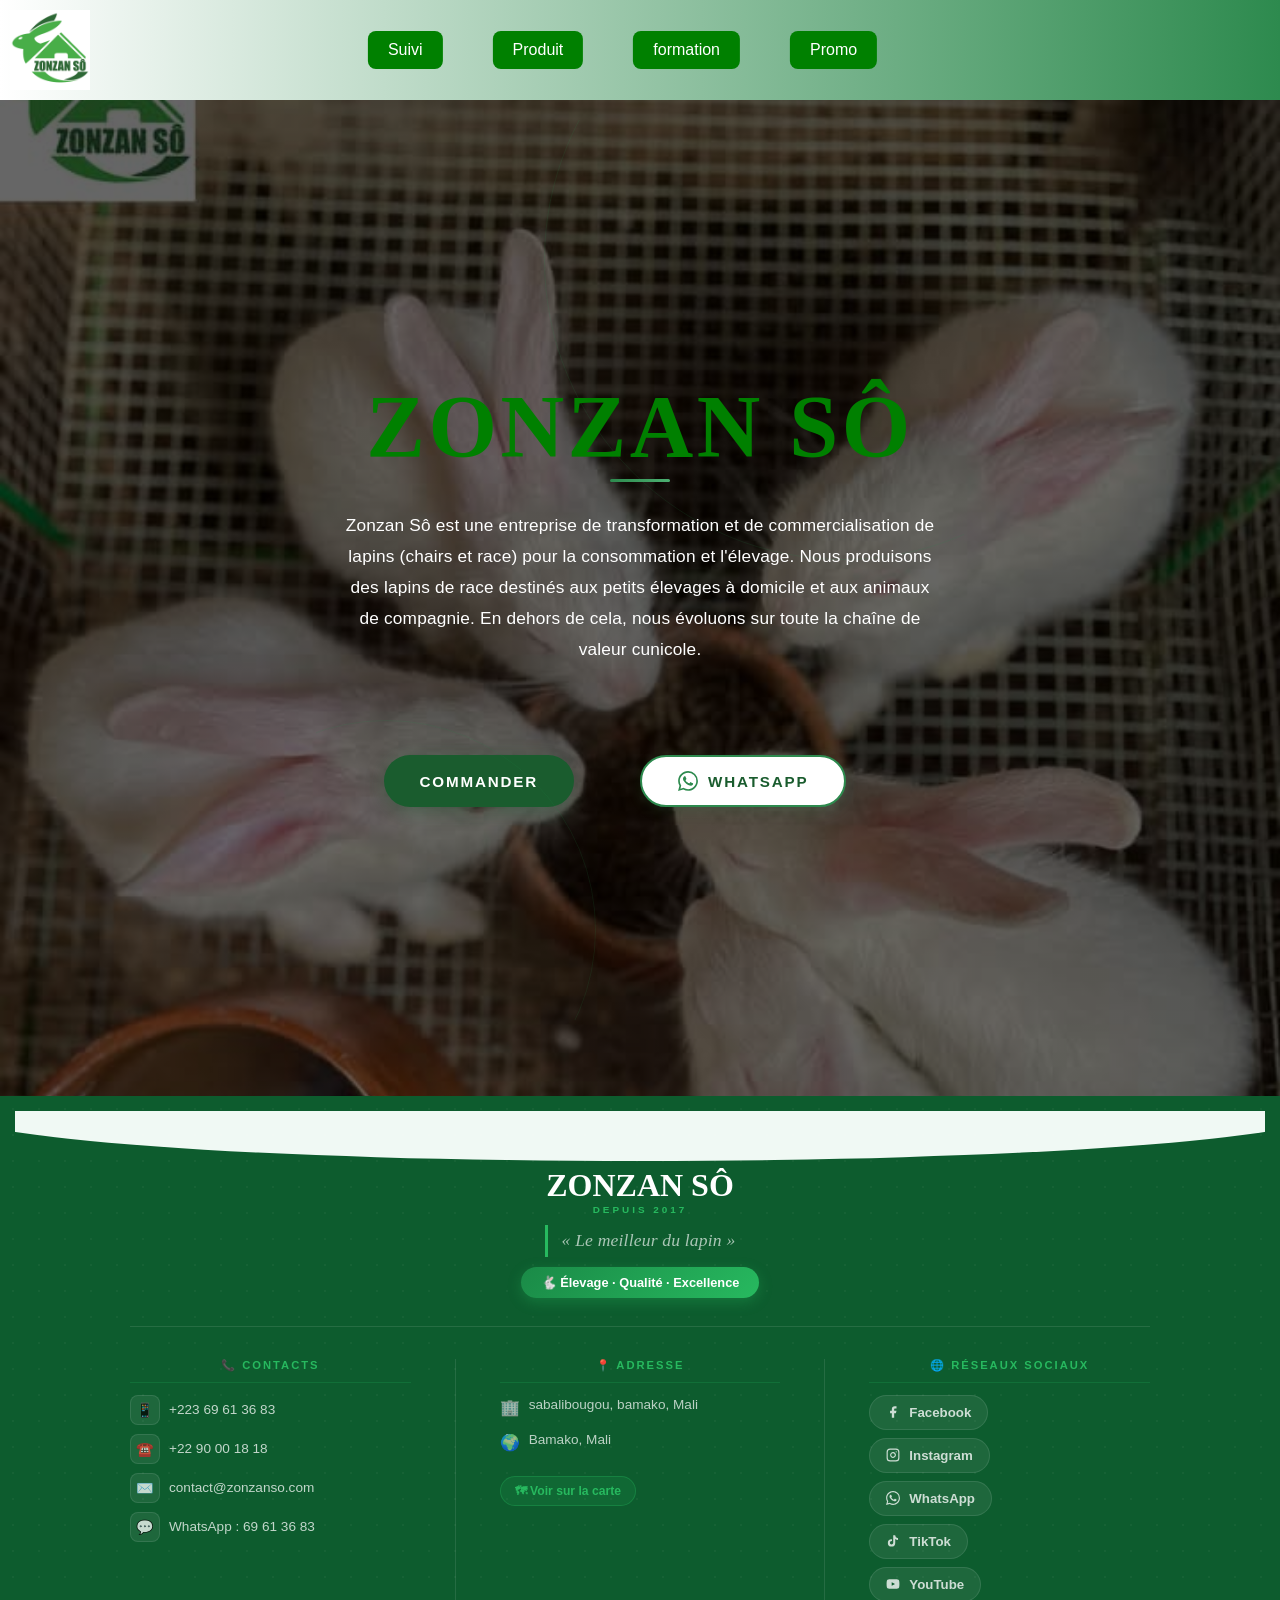
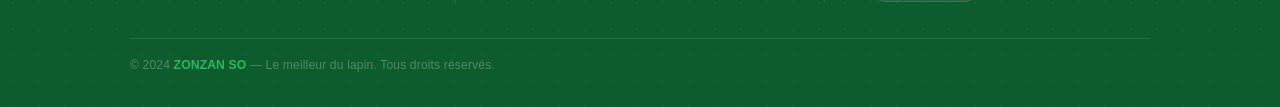
==== index.html @ 778d381f "Mise à jour du site" ====
<!DOCTYPE html>
<html lang="en">
<head>
    <meta charset="UTF-8">
    <meta name="viewport" content="width=device-width, initial-scale=1.0">
    <title>ZONZAN SÔ</title>
    <link rel="stylesheet" href="style.css">
</head>
<body>
    <header>
        <img src="logo.jpeg" alt=""  width="80px">
        <nav>
            <a href="suivi.html">Suivi</a>
            <a href="produit.html">Produit</a>
            <a href="formation.html">formation</a>
            <a href="promo.html">Promo</a>
        </nav>
    </header>
    <main>
        <h1>ZONZAN SÔ</h1>
  <div class="title-rule"></div>

  <p>
    Zonzan Sô est une entreprise de transformation et de commercialisation de lapins
    (chairs et race) pour la consommation et l'élevage. Nous produisons des lapins
    de race destinés aux petits élevages à domicile et aux animaux de compagnie.
    En dehors de cela, nous évoluons sur toute la chaîne de valeur cunicole.
  </p>

  <div class="contenair">

    <button class="btn-commander" onclick="window.location.href='produit.html'">
      Commander
    </button>

    <button class="btn-whatsapp" onclick="window.open('https://wa.me/69623683','_blank')">
      <!-- WhatsApp logo SVG -->
      <svg viewBox="0 0 24 24" xmlns="http://www.w3.org/2000/svg">
        <path d="M17.472 14.382c-.297-.149-1.758-.867-2.03-.967-.273-.099-.471-.148-.67.15-.197.297-.767.966-.94 1.164-.173.199-.347.223-.644.075-.297-.15-1.255-.463-2.39-1.475-.883-.788-1.48-1.761-1.653-2.059-.173-.297-.018-.458.13-.606.134-.133.298-.347.446-.52.149-.174.198-.298.298-.497.099-.198.05-.371-.025-.52-.075-.149-.669-1.612-.916-2.207-.242-.579-.487-.5-.669-.51-.173-.008-.371-.01-.57-.01-.198 0-.52.074-.792.372-.272.297-1.04 1.016-1.04 2.479 0 1.462 1.065 2.875 1.213 3.074.149.198 2.096 3.2 5.077 4.487.709.306 1.262.489 1.694.625.712.227 1.36.195 1.871.118.571-.085 1.758-.719 2.006-1.413.248-.694.248-1.289.173-1.413-.074-.124-.272-.198-.57-.347m-5.421 7.403h-.004a9.87 9.87 0 01-5.031-1.378l-.361-.214-3.741.982.998-3.648-.235-.374a9.86 9.86 0 01-1.51-5.26c.001-5.45 4.436-9.884 9.888-9.884 2.64 0 5.122 1.03 6.988 2.898a9.825 9.825 0 012.893 6.994c-.003 5.45-4.437 9.884-9.885 9.884m8.413-18.297A11.815 11.815 0 0012.05 0C5.495 0 .16 5.335.157 11.892c0 2.096.547 4.142 1.588 5.945L.057 24l6.305-1.654a11.882 11.882 0 005.683 1.448h.005c6.554 0 11.89-5.335 11.893-11.893a11.821 11.821 0 00-3.48-8.413Z"/>
      </svg>
      WhatsApp
    </button>

  </div>
    </main><br></br>





    <!--le footer-->
    <footer>
        <div class="footer-texture"></div>
  <div class="footer-inner">

    
    <div class="footer-brand">
      <div class="brand-name">
        ZONZAN SÔ
        <span>Depuis 2017</span>
      </div>
      <p class="slogan-text">« Le meilleur du lapin »</p>
      <div class="slogan-badge">🐇 Élevage · Qualité · Excellence</div>
    </div>

    
    <div class="footer-main">

      <!-- Contacts -->
      <div class="f-col">
        <div class="col-title">📞 Contacts</div>
        <div class="contact-list">
          <a class="contact-item" href="tel:+22669613683">
            <div class="ci-icon">📱</div>+223 69 61 36 83
          </a>
          <a class="contact-item" href="tel:+22607000000">
            <div class="ci-icon">☎️</div>+22 90 00 18 18
          </a>
          <a class="contact-item" href="mailto:contact@zonzanso.com">
            <div class="ci-icon">✉️</div>contact@zonzanso.com
          </a>
          <a class="contact-item" href="https://wa.me/22669613683" target="_blank">
            <div class="ci-icon">💬</div>WhatsApp : 69 61 36 83
          </a>
        </div>
      </div>

      <div class="v-div"></div>

      <!-- Adresse -->
      <div class="f-col">
        <div class="col-title">📍 Adresse</div>
        <div class="addr-list">
          <div class="addr-item">
            <span class="ai-icon">🏢</span>
           sabalibougou, bamako, Mali
          </div>
          <div class="addr-item">
            <span class="ai-icon">🌍</span>
            Bamako, Mali
          </div>
          <div class="addr-item">
            <span class="ai-icon"></span>
            
          </div>
          <a class="map-btn" href="https://maps.google.com" target="_blank">
            🗺 Voir sur la carte
          </a>
        </div>
      </div>

      <div class="v-div"></div>

      <!-- Réseaux sociaux -->
      <div class="f-col">
        <div class="col-title">🌐 Réseaux sociaux</div>
        <div class="social-list">
          <a class="social-btn fb" href="https://facebook.com/ZONZANSO" target="_blank">
            <span class="sico"><svg width="14" height="14" viewBox="0 0 24 24" fill="currentColor"><path d="M18 2h-3a5 5 0 0 0-5 5v3H7v4h3v8h4v-8h3l1-4h-4V7a1 1 0 0 1 1-1h3z"/></svg></span>
            Facebook
          </a>
          <a class="social-btn ig" href="https://instagram.com/ZONZANSO" target="_blank">
            <span class="sico"><svg width="14" height="14" viewBox="0 0 24 24" fill="none" stroke="currentColor" stroke-width="2" stroke-linecap="round" stroke-linejoin="round"><rect x="2" y="2" width="20" height="20" rx="5"/><path d="M16 11.37A4 4 0 1 1 12.63 8 4 4 0 0 1 16 11.37z"/><line x1="17.5" y1="6.5" x2="17.51" y2="6.5"/></svg></span>
            Instagram
          </a>
          <a class="social-btn wa" href="https://wa.me/22369613683" target="_blank">
            <span class="sico"><svg width="14" height="14" viewBox="0 0 24 24" fill="currentColor"><path d="M17.472 14.382c-.297-.149-1.758-.867-2.03-.967-.273-.099-.471-.148-.67.15-.197.297-.767.966-.94 1.164-.173.199-.347.223-.644.075-.297-.15-1.255-.463-2.39-1.475-.883-.788-1.48-1.761-1.653-2.059-.173-.297-.018-.458.13-.606.134-.133.298-.347.446-.52.149-.174.198-.298.298-.497.099-.198.05-.371-.025-.52-.075-.149-.669-1.612-.916-2.207-.242-.579-.487-.5-.669-.51-.173-.008-.371-.01-.57-.01-.198 0-.52.074-.792.372-.272.297-1.04 1.016-1.04 2.479 0 1.462 1.065 2.875 1.213 3.074.149.198 2.096 3.2 5.077 4.487.709.306 1.262.489 1.694.625.712.227 1.36.195 1.871.118.571-.085 1.758-.719 2.006-1.413.248-.694.248-1.289.173-1.413-.074-.124-.272-.198-.57-.347m-5.421 7.403h-.004a9.87 9.87 0 0 1-5.031-1.378l-.361-.214-3.741.982.998-3.648-.235-.374a9.86 9.86 0 0 1-1.51-5.26c.001-5.45 4.436-9.884 9.888-9.884 2.64 0 5.122 1.03 6.988 2.898a9.825 9.825 0 0 1 2.893 6.994c-.003 5.45-4.437 9.884-9.885 9.884m8.413-18.297A11.815 11.815 0 0 0 12.05 0C5.495 0 .16 5.335.157 11.892c0 2.096.547 4.142 1.588 5.945L.057 24l6.305-1.654a11.882 11.882 0 0 0 5.683 1.448h.005c6.554 0 11.89-5.335 11.893-11.893a11.821 11.821 0 0 0-3.48-8.413z"/></svg></span>
            WhatsApp
          </a>
          <a class="social-btn tt" href="https://tiktok.com/@ZONZANSO" target="_blank">
            <span class="sico"><svg width="14" height="14" viewBox="0 0 24 24" fill="currentColor"><path d="M19.59 6.69a4.83 4.83 0 0 1-3.77-4.25V2h-3.45v13.45a2.89 2.89 0 0 1-2.88 2.5 2.89 2.89 0 0 1-2.89-2.89 2.89 2.89 0 0 1 2.89-2.89c.28 0 .54.04.79.1V9.01a6.34 6.34 0 0 0-.79-.05 6.34 6.34 0 0 0-6.34 6.34 6.34 6.34 0 0 0 6.34 6.34 6.34 6.34 0 0 0 6.33-6.34V8.69a8.18 8.18 0 0 0 4.78 1.52V6.75a4.85 4.85 0 0 1-1.01-.06z"/></svg></span>
            TikTok
          </a>
          <a class="social-btn yt" href="https://youtube.com/@ZONZANSO" target="_blank">
            <span class="sico"><svg width="14" height="14" viewBox="0 0 24 24" fill="currentColor"><path d="M22.54 6.42a2.78 2.78 0 0 0-1.95-1.96C18.88 4 12 4 12 4s-6.88 0-8.59.46a2.78 2.78 0 0 0-1.95 1.96A29 29 0 0 0 1 12a29 29 0 0 0 .46 5.58A2.78 2.78 0 0 0 3.41 19.6C5.12 20 12 20 12 20s6.88 0 8.59-.46a2.78 2.78 0 0 0 1.95-1.95A29 29 0 0 0 23 12a29 29 0 0 0-.46-5.58z"/><polygon fill="#0d5c2e" points="9.75 15.02 15.5 12 9.75 8.98 9.75 15.02"/></svg></span>
            YouTube
          </a>
        </div>
      </div>

    </div>

    <!-- Bottom -->
    <div class="footer-bottom">
      <p>© 2024 <strong>ZONZAN SO</strong> — Le meilleur du lapin. Tous droits réservés.</p>
    </div>

  </div>
    </footer>
    <script src="site.js"></script>
</body>
</html>
---- style.css ----
header{
    word-spacing: 50px;
    display: flex;
    align-items: center;
    justify-content: space-between;
    background: linear-gradient(270deg, #1a5c2e 0%, #2d8a4e 0%, #ffffff 100%);
    padding: 10px;
    position: sticky;
    position: relative;
    top: 0;
    left: 0;
    width: 100%;
    flex-wrap: wrap;

}
nav {
    position: absolute;
    left: 50%;
    transform: translateX(-50%);
    display: flex;
    gap: 15px;
}
body{
    display: flex;
    flex-direction: column;
    min-height: 100vh;
    background-image: linear-gradient(rgba(0, 0, 0, 0.6), rgba(0, 0, 0, 0.6)), url(fond.jpeg);
    background-repeat: no-repeat;
    background-position: center;
    background-size: cover;
}

main{
    flex: 1; 
    color: white;
}
footer{
    
    background-color: white;
    text-align:center ;
    padding: 15px;
    width: 100%;
}
*{
    margin: 0;
    padding: 0;
    box-sizing: border-box;
}
h1{
    text-align: center;
    margin-top: 50px;
    font-size: 60px;
    color: green;
}
button{
    font-size: 30px;
    margin-top: 50px;
    justify-content: center;
    margin-right: 50px;
}
.contenair{
    display: flex;
    justify-content: center;
    gap: 15 px;
    margin-top: 20px;
}
a{
    text-decoration: none;
    color: inherit;
}
nav a{
    margin-right: 35px;
    background-color: green;
    color: white;
    padding: 10px 20px;
    border-radius: 8px;
    text-decoration: none;
    display: inline-block;
}
nav a:hover{
    background-color:red;
}
   



/*le body*/

*, *::before, *::after { box-sizing: border-box; margin: 0; padding: 0; }

    :root {
      --green-deep:  #1a5c2e;
      --green-mid:   #2d8a4e;
      --green-light: #4caf71;
      --green-pale:  #e8f5ed;
      --white:       #ffffff;
      --text-dark:   #0f2d1a;
    }

    body {
      font-family: 'Raleway', sans-serif;
      color: var(--text-dark);
    }

    /* ── MAIN SECTION ── */
    main {
      min-height: 100vh;
      display: flex;
      flex-direction: column;
      align-items: center;
      justify-content: center;
      padding: 60px 24px;
      position: relative;
      overflow: hidden;
    }

    /* subtle decorative rings – no background, just outlines */
    main::before,
    main::after {
      content: '';
      position: absolute;
      border-radius: 50%;
      border: 1.5px solid rgba(45,138,78,.13);
      pointer-events: none;
    }
    main::before {
      width: 600px; height: 600px;
      top: -160px; right: -180px;
    }
    main::after {
      width: 420px; height: 420px;
      bottom: -120px; left: -140px;
    }

    /* ── TITLE ── */
    h1 {
      font-family: 'Playfair Display', serif;
      font-size: clamp(2.8rem, 8vw, 5.5rem);
      font-weight: 900;
      color: green;
      letter-spacing: .04em;
      text-align: center;
      line-height: 1;
      margin-bottom: 8px;
      animation: fadeDown .7s ease both;
    }

    /* thin green rule under title */
    .title-rule {
      width: 60px;
      height: 3px;
      background: linear-gradient(90deg, var(--green-mid), var(--green-light));
      border-radius: 2px;
      margin: 0 auto 28px;
      animation: fadeDown .7s .1s ease both;
    }

    /* ── DESCRIPTION ── */
    p {
      max-width: 600px;
      text-align: center;
      font-size: clamp(.92rem, 2.2vw, 1.08rem);
      font-weight: 400;
      color: white;
      line-height: 1.8;
      letter-spacing: .01em;
      animation: fadeDown .7s .2s ease both;
      opacity: 0;
      animation-fill-mode: both;
    }

    /* ── BUTTONS CONTAINER ── */
    .contenair {
      display: flex;
      flex-wrap: wrap;
      gap: 16px;
      justify-content: center;
      margin-top: 40px;
      animation: fadeUp .6s .4s ease both;
      opacity: 0;
      animation-fill-mode: both;
    }

    /* shared button base */
    .btn-commander,
    .btn-whatsapp {
      border: none;
      padding: 14px 36px;
      font-family: 'Raleway', sans-serif;
      font-size: .95rem;
      font-weight: 700;
      letter-spacing: .12em;
      text-transform: uppercase;
      border-radius: 50px;
      cursor: pointer;
      transition: transform .25s ease, box-shadow .25s ease, background-color .25s ease;
      position: relative;
      overflow: hidden;
    }

    /* ripple flash on click */
    .btn-commander::after,
    .btn-whatsapp::after {
      content: '';
      position: absolute;
      inset: 0;
      background: rgba(255,255,255,.18);
      opacity: 0;
      transition: opacity .15s;
    }
    .btn-commander:active::after,
    .btn-whatsapp:active::after { opacity: 1; }

    /* COMMANDER – solid green */
    .btn-commander {
      background-color: var(--green-deep);
      color: var(--white);
      box-shadow: 0 4px 18px rgba(26,92,46,.35);
    }
    .btn-commander:hover {
      background-color: var(--green-mid);
      transform: translateY(-3px);
      box-shadow: 0 8px 28px rgba(26,92,46,.45);
    }

    /* WHATSAPP – white with green border */
    .btn-whatsapp {
      background-color: var(--white);
      color: var(--green-deep);
      border: 2px solid var(--green-mid);
      box-shadow: 0 4px 14px rgba(45,138,78,.15);
      display: inline-flex;
      align-items: center;
      gap: 10px;
    }
    .btn-whatsapp:hover {
      background-color: var(--green-pale);
      transform: translateY(-3px);
      box-shadow: 0 8px 24px rgba(45,138,78,.25);
    }

    /* whatsapp icon */
    .btn-whatsapp svg {
      width: 20px; height: 20px;
      fill: var(--green-mid);
      flex-shrink: 0;
    }

    /* ── ANIMATIONS ── */
    @keyframes fadeDown {
      from { opacity: 0; transform: translateY(-18px); }
      to   { opacity: 1; transform: translateY(0);     }
    }
    @keyframes fadeUp {
      from { opacity: 0; transform: translateY(18px); }
      to   { opacity: 1; transform: translateY(0);    }
    }










  /*le footer*/
  *, *::before, *::after { 
    box-sizing: border-box; 
    margin: 0; 
    padding: 0;
   }
    :root {
      --g1: #0d5c2e; --g2: #1a8a47; --g3: #27b95f;
      --white: #ffffff;
      --border: rgba(255,255,255,0.10);
    }
     body {
     display: flex;
    align-items: center;
    justify-content: center;
    flex-wrap: wrap;
    gap: 20px;
    }

    footer {
      background: var(--g1);
      position: relative;
      overflow: hidden;
    }
    footer::before {
      content: '';
      display: block; 
      width: 100%;
       height: 50px;
      background: #f0f9f4;
      clip-path: ellipse(55% 100% at 50% 0%);
    }
    .footer-texture {
      position: absolute; 
      inset: 0;
      background-image: radial-gradient(rgba(255,255,255,0.035) 1px, transparent 1px);
      background-size: 26px 26px;
      pointer-events: none;
    }
    .footer-inner {
      max-width: 1100px;
      margin: 0 auto;
      padding: 0 40px;
      position: relative; 
      z-index: 1;
    }

    /* ===== SLOGAN (centré en haut) ===== */
    .footer-brand {
      text-align: center;
      padding: 8px 0 28px;
      border-bottom: 1px solid var(--border);
      display: flex;
      flex-direction: column;
      align-items: center;
      gap: 10px;
    }
    .brand-name {
      font-family: 'Cormorant Garamond', serif;
      font-size: 2rem; 
      font-weight: 700;
      color: var(--white); 
      line-height: 1;
    }
    .brand-name span {
      display: block;
       font-size: 0.62rem;
      font-family: 'Nunito', sans-serif; 
      font-weight: 700;
      letter-spacing: 3px; 
      text-transform: uppercase;
      color: var(--g3); 
      margin-top: 4px;
    }
    .slogan-text {
      font-family: 'Cormorant Garamond', serif;
       font-style: italic;
      font-size: 1.1rem;
       color: rgba(255,255,255,0.65);
      border-left: 3px solid var(--g3); 
      padding-left: 14px;
    }
    .slogan-badge {
      display: inline-flex;
       align-items: center; 
       gap: 7px;
      background: linear-gradient(135deg, var(--g2), var(--g3));
      color: var(--white); 
      font-size: 0.8rem; 
      font-weight: 800;
      padding: 8px 20px; 
      border-radius: 100px;
      box-shadow: 0 4px 14px rgba(39,185,95,0.30);
    }

    /* ===== LIGNE HORIZONTALE : Contact | Adresse | Réseaux ===== */
    .footer-main {
      display: flex;
      flex-direction: row;
      align-items: flex-start;
      justify-content: space-between;
      padding: 32px 0 36px;
      border-bottom: 1px solid var(--border);
      gap: 0;
    }

    /* Séparateur vertical entre blocs */
    .v-div {
      width: 1px;
      align-self: stretch;
      background: var(--border);
      flex-shrink: 0;
      margin: 0 44px;
    }

    /* Chaque bloc info */
    .f-col {
      flex: 1;
      display: flex;
      flex-direction: column;
      gap: 12px;
      min-width: 0;
    }

    .col-title {
      font-size: 0.7rem;
       font-weight: 800;
      letter-spacing: 2px; 
      text-transform: uppercase;
      color: var(--g3);
      padding-bottom: 10px;
      border-bottom: 1px solid rgba(39,185,95,0.20);
      white-space: nowrap;
    }

    /* Contacts */
    .contact-list { 
      display: flex; 
      flex-direction: column; 
      gap: 9px;
     }
    .contact-item {
      display: flex;
       align-items: center; 
       gap: 9px;
      text-decoration: none;
      color: rgba(255,255,255,0.75);
      font-size: 0.85rem; 
      font-weight: 500;
      transition: color 0.18s, transform 0.18s;
      white-space: nowrap;
    }
    .contact-item:hover { 
      color: var(--g3);
       transform: translateX(4px); 
      }
    .ci-icon {
      width: 30px; 
      height: 30px; 
      border-radius: 8px;
      background: rgba(255,255,255,0.07);
      border: 1px solid var(--border);
      display: flex; 
      align-items: center; 
      justify-content: center;
      font-size: 0.88rem;
       flex-shrink: 0;
      transition: background 0.18s;
    }
    .contact-item:hover .ci-icon {
       background: rgba(39,185,95,0.18);
        border-color: rgba(39,185,95,0.35); 
      }

    /* Adresse */
    .addr-list { 
      display: flex; 
      flex-direction: column; 
      gap: 10px; }
    .addr-item {
      display: flex;
       align-items: flex-start;
        gap: 9px;
      color: rgba(255,255,255,0.72); 
      font-size: 0.85rem; 
      line-height: 1.5;
    }
    .addr-item .ai-icon { 
      font-size: 1rem; 
      margin-top: 1px; 
      flex-shrink: 0; }
    .map-btn {
      display: inline-flex; 
      align-items: center; 
      gap: 6px;
      background: rgba(39,185,95,0.13);
      border: 1px solid rgba(39,185,95,0.32);
      color: var(--g3); 
      font-family: 'Nunito',sans-serif;
      font-size: 0.76rem; 
      font-weight: 700;
      padding: 7px 14px; 
      border-radius: 100px;
      text-decoration: none; 
      width: fit-content;
      transition: background 0.2s, color 0.2s;
    }
    .map-btn:hover {
       background: var(--g3); 
       color: var(--g1); 
      }

    /* Réseaux sociaux */
    .social-list {
       display: flex; 
       flex-direction: column; 
       gap: 8px; }
    .social-btn {
      display: inline-flex; 
      align-items: center; 
      gap: 9px;
      background: rgba(255,255,255,0.07);
      border: 1px solid var(--border);
      color: rgba(255,255,255,0.78);
      text-decoration: none;
      padding: 9px 16px; 
      border-radius: 100px;
      font-size: 0.83rem; 
      font-weight: 700;
      width: fit-content;
      white-space: nowrap;
      transition: transform 0.18s, background 0.18s, color 0.18s, border-color 0.18s;
    }
    .social-btn:hover { 
      transform: translateX(4px); 
      color: var(--white); }
    .social-btn .sico { 
      display: flex; 
      align-items: center; 
    }
    .social-btn.fb:hover {
       background:#1877f2; 
       border-color:#1877f2; 
      }
    .social-btn.ig:hover { 
      background:linear-gradient(135deg,#f09433,#e6683c,#dc2743,#cc2366);
       border-color:transparent;
       }
    .social-btn.wa:hover { 
      background:#25d366; border-color:#25d366;
    }
    .social-btn.tt:hover { 
      background:#111; border-color:#69c9d0; 
    }
    .social-btn.yt:hover { 
      background:#ff0000; 
      border-color:#ff0000;
     }

    
    .footer-bottom {
      display: flex;
       align-items: center;
      justify-content: space-between; 
      flex-wrap: wrap;
      gap: 8px;
       padding: 16px 0;
    }
    .footer-bottom p { 
      font-size: 0.76rem; 
      color: rgba(255,255,255,0.28); }
    .footer-bottom strong { 
      color: var(--g3);
     }

    
    @media (max-width: 768px) {
      .footer-main { flex-direction: column; gap: 28px; }
      .v-div { display: none; }
      .footer-inner { padding: 0 20px; }
    }
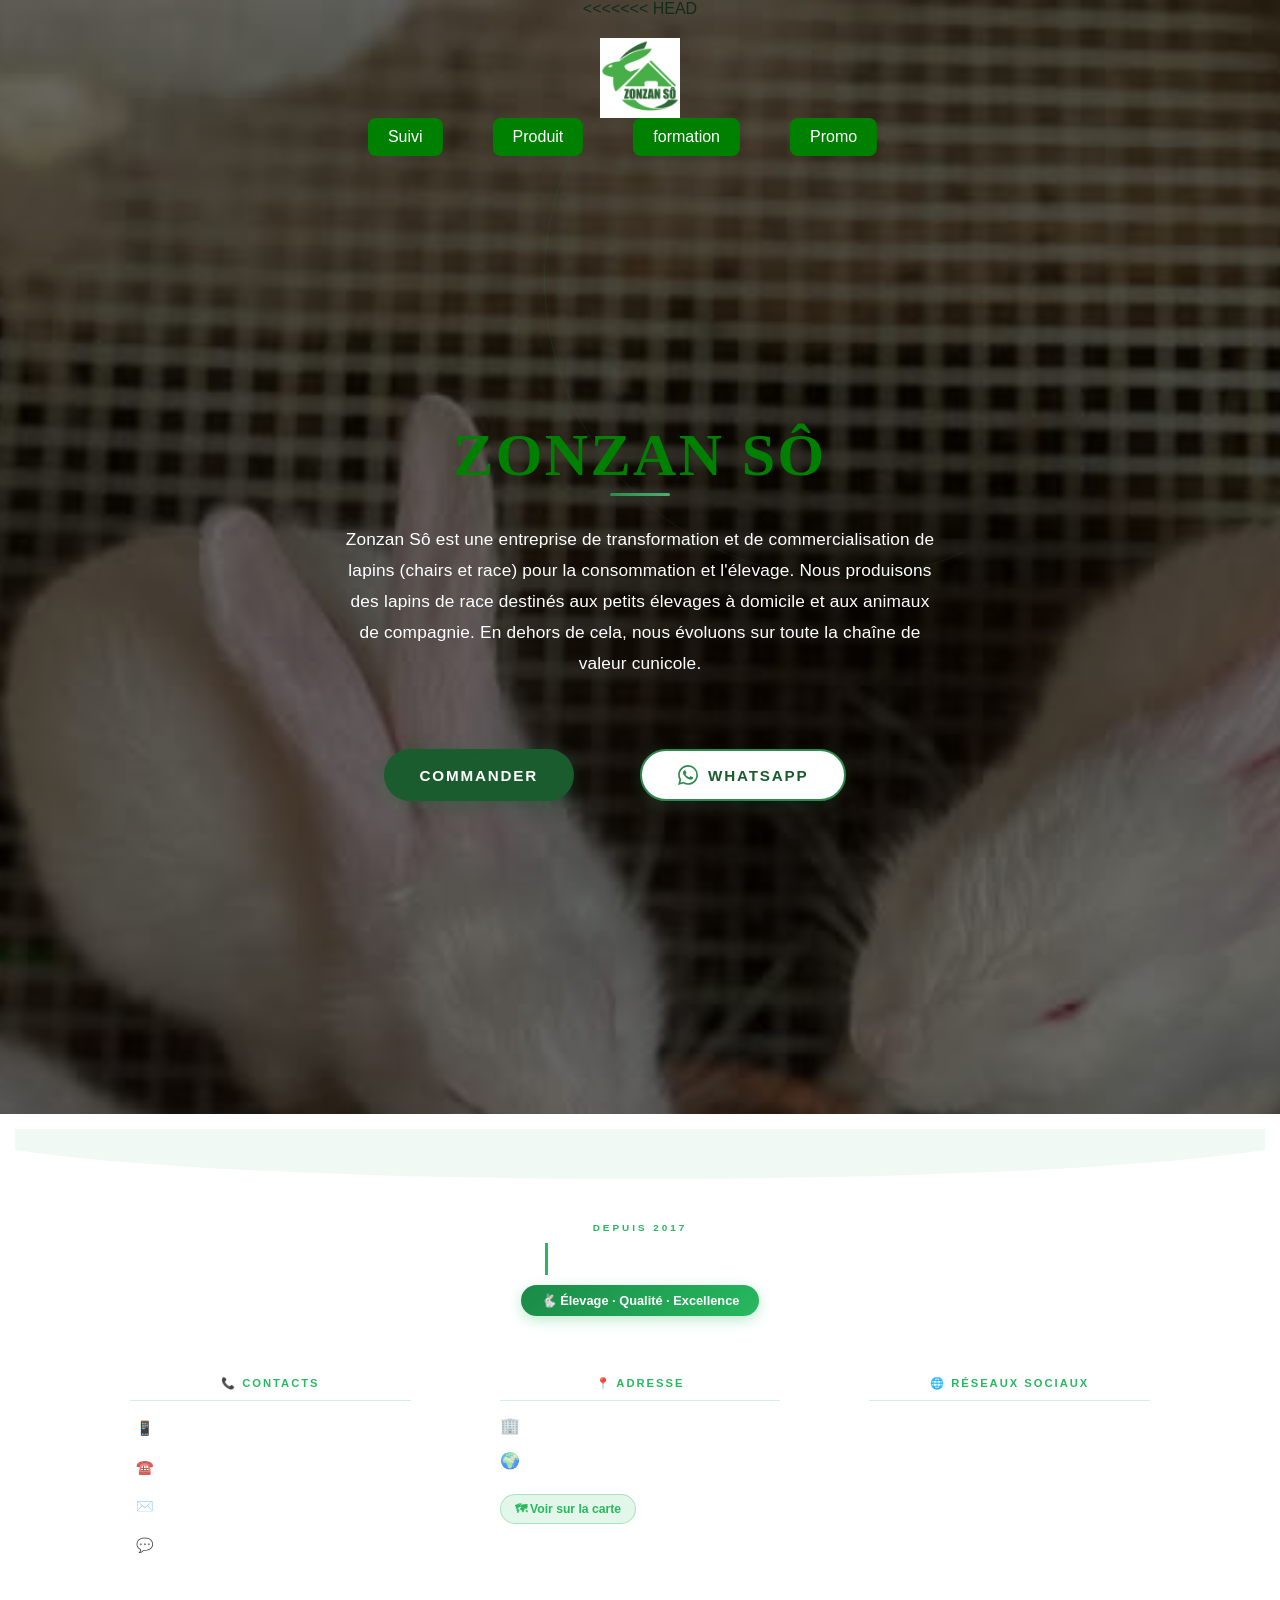
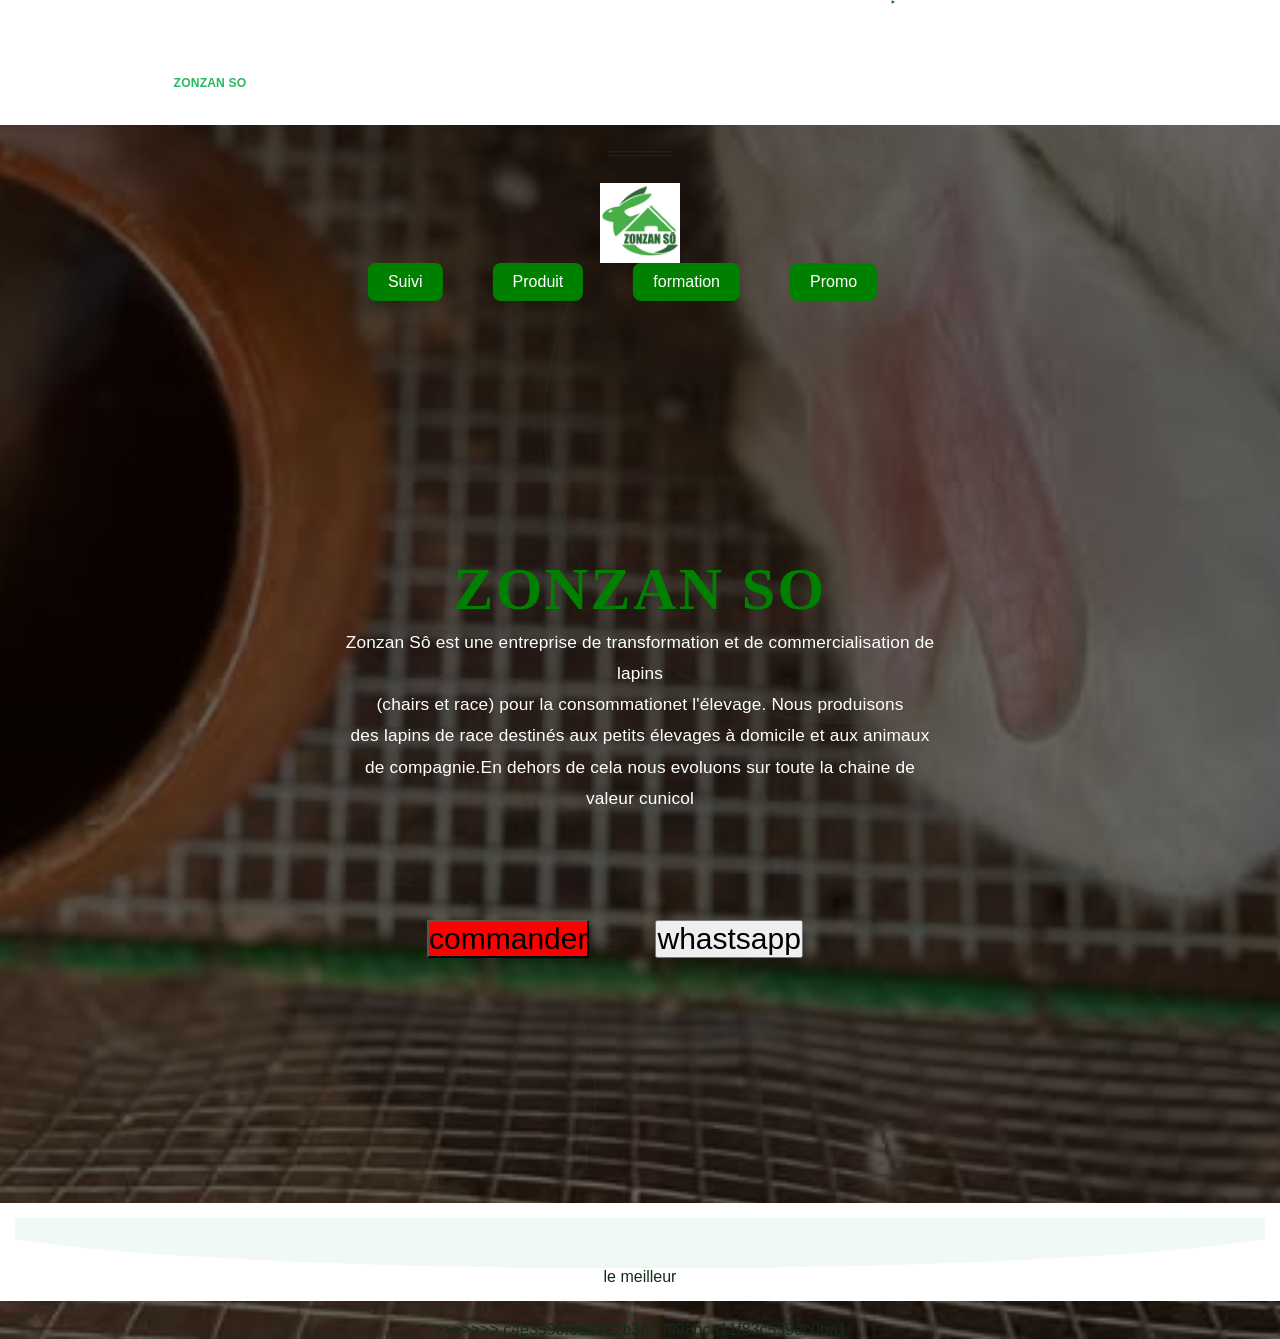
==== commit 713b1e30: "Mise à jour du site" ====
--- a/index.html
+++ b/index.html
@@ -1,3 +1,4 @@
+<<<<<<< HEAD
 <!DOCTYPE html>
 <html lang="en">
 <head>
@@ -149,4 +150,37 @@
     </footer>
     <script src="site.js"></script>
 </body>
+=======
+<!DOCTYPE html>
+<html lang="en">
+<head>
+    <meta charset="UTF-8">
+    <meta name="viewport" content="width=device-width, initial-scale=1.0">
+    <title>ZONZAN SO</title>
+    <link rel="stylesheet" href="style.css">
+</head>
+<body>
+    <header>
+        <img src="logo.jpeg" alt=""  width="80px">
+        <nav>
+            <a href="suivi.html">Suivi</a>
+            <a href="produit.html">Produit</a>
+            <a href="formation.html">formation</a>
+            <a href="promo.html">Promo</a>
+        </nav>
+    </header>
+    <main>
+        <h1>ZONZAN SO</h1>
+        <p style="text-align: center;">Zonzan Sô est une entreprise de transformation et de commercialisation de lapins <br>(chairs et race) pour la consommationet l'élevage. Nous produisons <br>des lapins 
+          de race destinés aux petits élevages à domicile et aux animaux de compagnie.En dehors de cela nous evoluons sur toute la chaine de valeur cunicol  
+        </p><br></br>
+        <div class="contenair">
+        <button style="background-color: red;">commander</button>
+        <button>whastsapp</button>
+        </div>
+    </main>
+    <footer>le meilleur</footer>
+    <script src="site.js"></script>
+</body>
+>>>>>>> c4e3598f6eb1a2b3670998bca11f83c539ec0ba1
 </html>
--- a/style.css
+++ b/style.css
@@ -1,3 +1,4 @@
+<<<<<<< HEAD
 header{
     word-spacing: 50px;
     display: flex;
@@ -545,4 +546,67 @@
       .footer-main { flex-direction: column; gap: 28px; }
       .v-div { display: none; }
       .footer-inner { padding: 0 20px; }
-    }+    }
+=======
+header{
+    word-spacing: 50px;
+    display: flex;
+    align-items: center;
+    justify-content: space-between;
+    background-color: white;
+    padding: 10px;
+    position: sticky;
+    top: 0;
+    position: relative;
+}
+nav {
+    position: absolute;
+    left: 50%;
+    transform: translateX(-50%);
+    display: flex;
+    gap: 15px;
+}
+body{
+    display: flex;
+    flex-direction: column;
+    min-height: 100vh;
+    background-image: linear-gradient(rgba(0, 0, 0, 0.6), rgba(0, 0, 0, 0.6)), url(fond.jpeg);
+    background-repeat: no-repeat;
+    background-position: center;
+    background-size: cover;
+}
+
+main{
+    flex: 1; 
+    color: white;
+}
+footer{
+    
+    background-color: white;
+    text-align:center ;
+    padding: 15px;
+}
+*{
+    margin: 0;
+    padding: 0;
+    box-sizing: border-box;
+}
+h1{
+    text-align: center;
+    margin-top: 50px;
+    font-size: 60px;
+    color: green;
+}
+button{
+    font-size: 30px;
+    margin-top: 50px;
+    justify-content: center;
+    margin-right: 50px;
+}
+.contenair{
+    display: flex;
+    justify-content: center;
+    gap: 15 px;
+    margin-top: 20px;
+}
+>>>>>>> c4e3598f6eb1a2b3670998bca11f83c539ec0ba1
--- a/style.css
+++ b/style.css
@@ -1,3 +1,4 @@
+<<<<<<< HEAD
 header{
     word-spacing: 50px;
     display: flex;
@@ -545,4 +546,67 @@
       .footer-main { flex-direction: column; gap: 28px; }
       .v-div { display: none; }
       .footer-inner { padding: 0 20px; }
-    }+    }
+=======
+header{
+    word-spacing: 50px;
+    display: flex;
+    align-items: center;
+    justify-content: space-between;
+    background-color: white;
+    padding: 10px;
+    position: sticky;
+    top: 0;
+    position: relative;
+}
+nav {
+    position: absolute;
+    left: 50%;
+    transform: translateX(-50%);
+    display: flex;
+    gap: 15px;
+}
+body{
+    display: flex;
+    flex-direction: column;
+    min-height: 100vh;
+    background-image: linear-gradient(rgba(0, 0, 0, 0.6), rgba(0, 0, 0, 0.6)), url(fond.jpeg);
+    background-repeat: no-repeat;
+    background-position: center;
+    background-size: cover;
+}
+
+main{
+    flex: 1; 
+    color: white;
+}
+footer{
+    
+    background-color: white;
+    text-align:center ;
+    padding: 15px;
+}
+*{
+    margin: 0;
+    padding: 0;
+    box-sizing: border-box;
+}
+h1{
+    text-align: center;
+    margin-top: 50px;
+    font-size: 60px;
+    color: green;
+}
+button{
+    font-size: 30px;
+    margin-top: 50px;
+    justify-content: center;
+    margin-right: 50px;
+}
+.contenair{
+    display: flex;
+    justify-content: center;
+    gap: 15 px;
+    margin-top: 20px;
+}
+>>>>>>> c4e3598f6eb1a2b3670998bca11f83c539ec0ba1
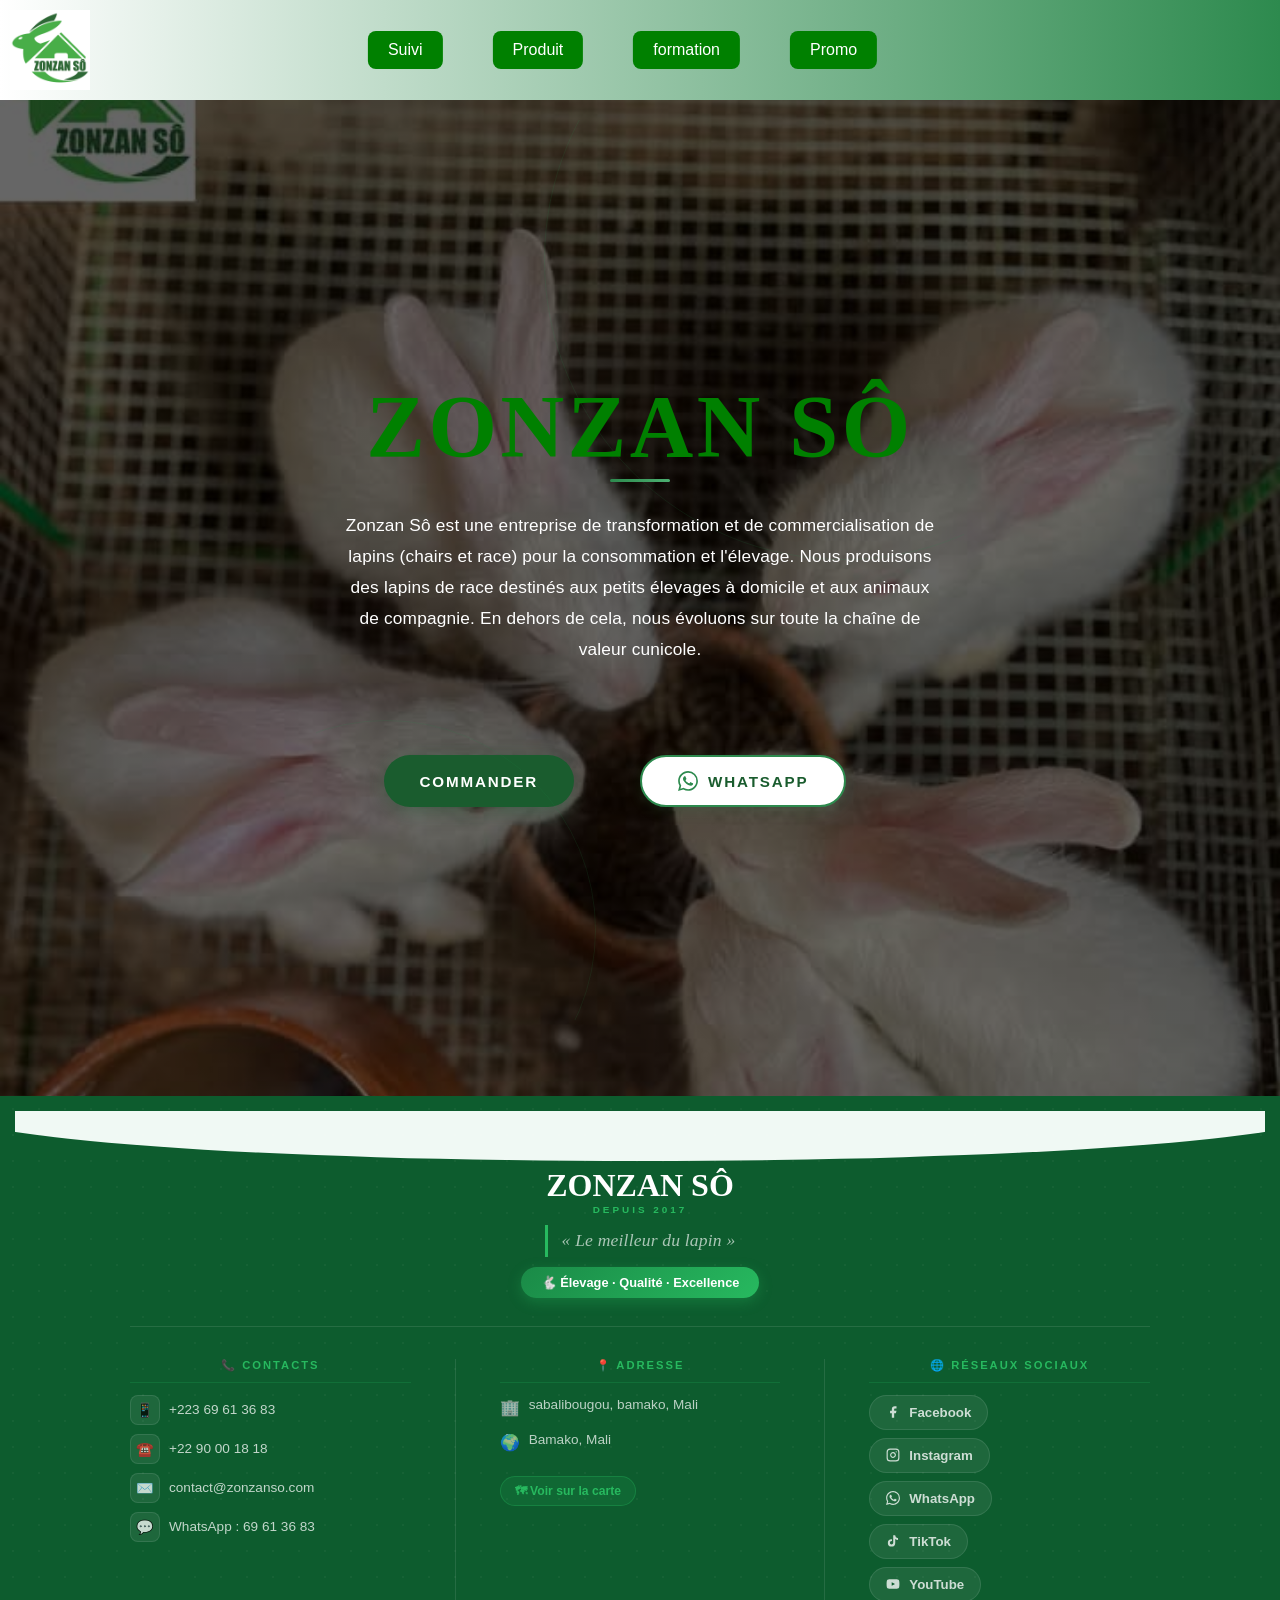
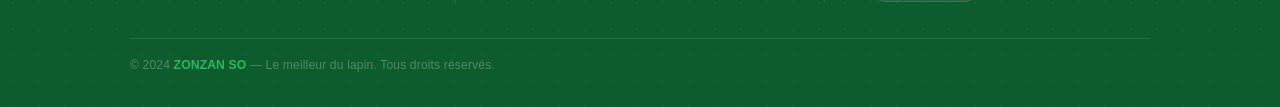
==== commit a958ad98: "nouveau lien github" ====
--- a/index.html
+++ b/index.html
@@ -1,4 +1,4 @@
-<<<<<<< HEAD
+
 <!DOCTYPE html>
 <html lang="en">
 <head>
@@ -150,37 +150,4 @@
     </footer>
     <script src="site.js"></script>
 </body>
-=======
-<!DOCTYPE html>
-<html lang="en">
-<head>
-    <meta charset="UTF-8">
-    <meta name="viewport" content="width=device-width, initial-scale=1.0">
-    <title>ZONZAN SO</title>
-    <link rel="stylesheet" href="style.css">
-</head>
-<body>
-    <header>
-        <img src="logo.jpeg" alt=""  width="80px">
-        <nav>
-            <a href="suivi.html">Suivi</a>
-            <a href="produit.html">Produit</a>
-            <a href="formation.html">formation</a>
-            <a href="promo.html">Promo</a>
-        </nav>
-    </header>
-    <main>
-        <h1>ZONZAN SO</h1>
-        <p style="text-align: center;">Zonzan Sô est une entreprise de transformation et de commercialisation de lapins <br>(chairs et race) pour la consommationet l'élevage. Nous produisons <br>des lapins 
-          de race destinés aux petits élevages à domicile et aux animaux de compagnie.En dehors de cela nous evoluons sur toute la chaine de valeur cunicol  
-        </p><br></br>
-        <div class="contenair">
-        <button style="background-color: red;">commander</button>
-        <button>whastsapp</button>
-        </div>
-    </main>
-    <footer>le meilleur</footer>
-    <script src="site.js"></script>
-</body>
->>>>>>> c4e3598f6eb1a2b3670998bca11f83c539ec0ba1
 </html>
--- a/style.css
+++ b/style.css
@@ -1,4 +1,4 @@
-<<<<<<< HEAD
+
 header{
     word-spacing: 50px;
     display: flex;
@@ -547,66 +547,3 @@
       .v-div { display: none; }
       .footer-inner { padding: 0 20px; }
     }
-=======
-header{
-    word-spacing: 50px;
-    display: flex;
-    align-items: center;
-    justify-content: space-between;
-    background-color: white;
-    padding: 10px;
-    position: sticky;
-    top: 0;
-    position: relative;
-}
-nav {
-    position: absolute;
-    left: 50%;
-    transform: translateX(-50%);
-    display: flex;
-    gap: 15px;
-}
-body{
-    display: flex;
-    flex-direction: column;
-    min-height: 100vh;
-    background-image: linear-gradient(rgba(0, 0, 0, 0.6), rgba(0, 0, 0, 0.6)), url(fond.jpeg);
-    background-repeat: no-repeat;
-    background-position: center;
-    background-size: cover;
-}
-
-main{
-    flex: 1; 
-    color: white;
-}
-footer{
-    
-    background-color: white;
-    text-align:center ;
-    padding: 15px;
-}
-*{
-    margin: 0;
-    padding: 0;
-    box-sizing: border-box;
-}
-h1{
-    text-align: center;
-    margin-top: 50px;
-    font-size: 60px;
-    color: green;
-}
-button{
-    font-size: 30px;
-    margin-top: 50px;
-    justify-content: center;
-    margin-right: 50px;
-}
-.contenair{
-    display: flex;
-    justify-content: center;
-    gap: 15 px;
-    margin-top: 20px;
-}
->>>>>>> c4e3598f6eb1a2b3670998bca11f83c539ec0ba1
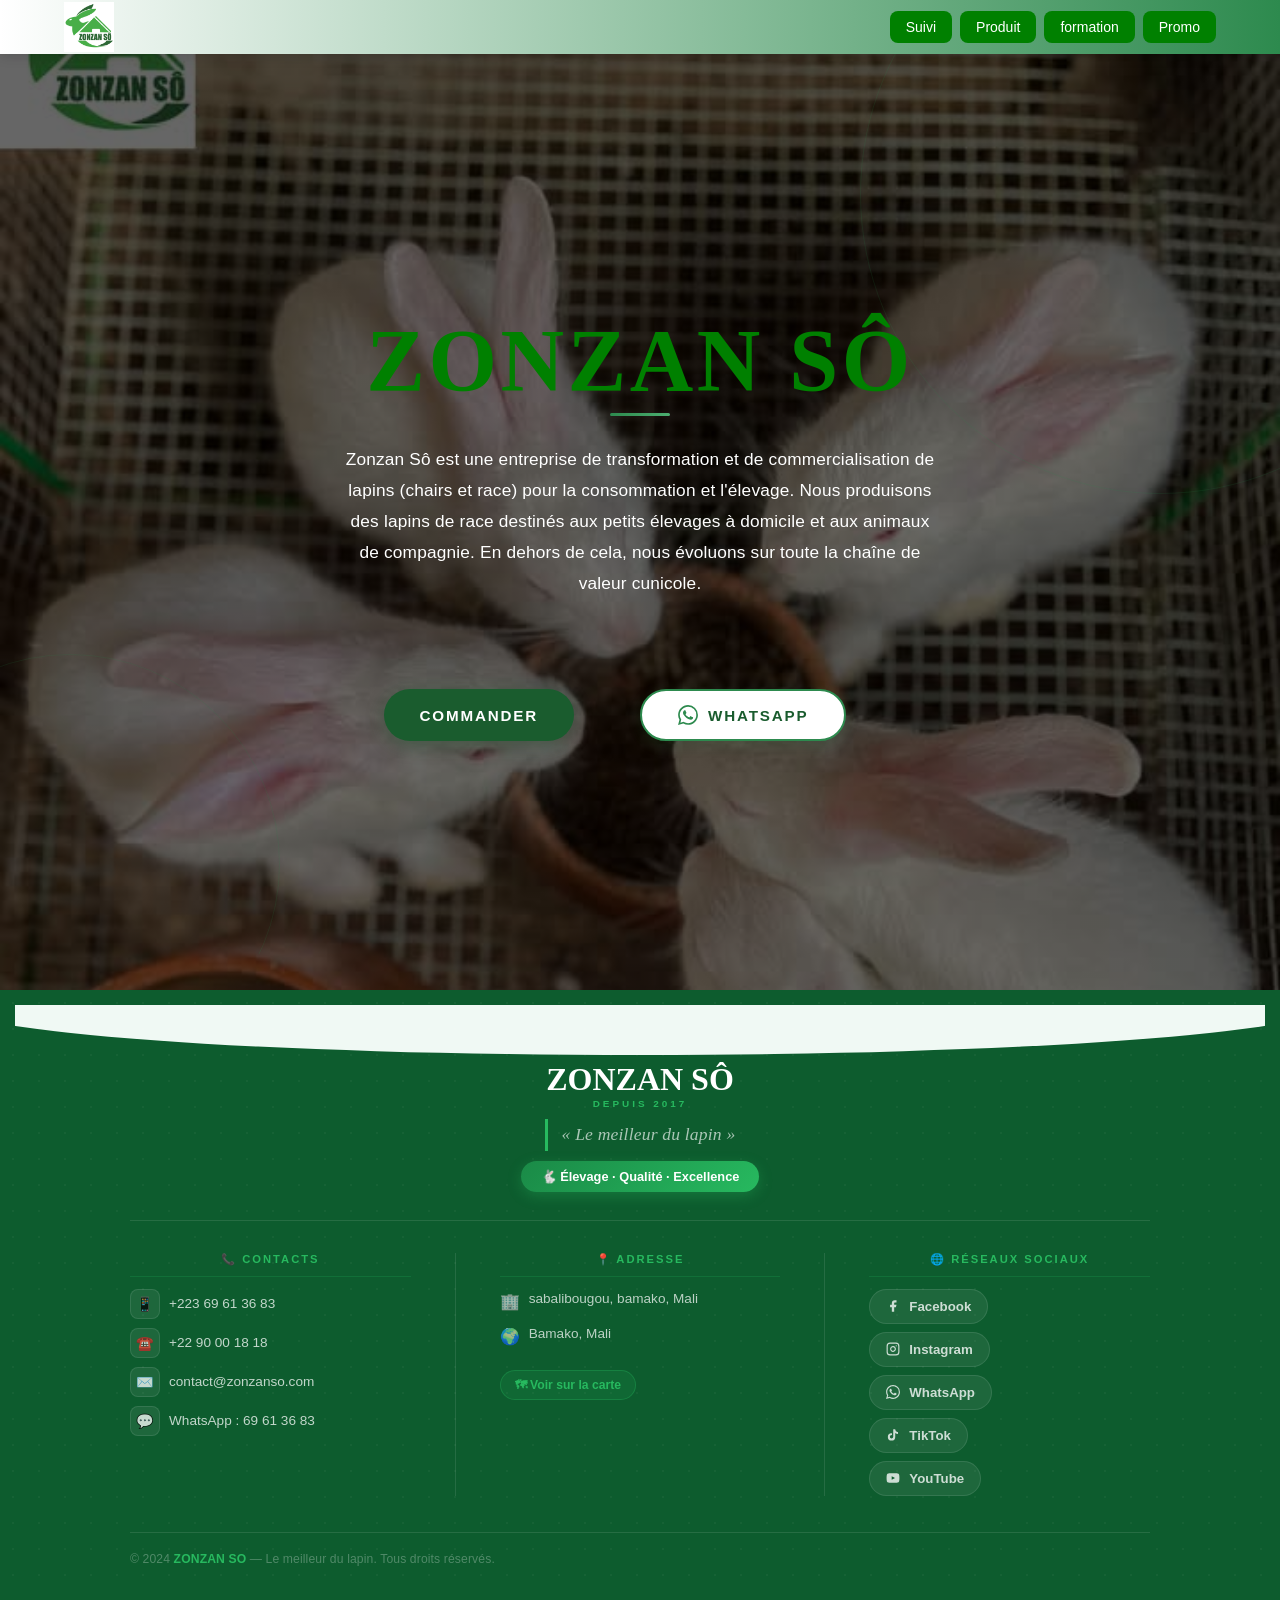
==== commit a6ba3212: "Mise à jour du projet" ====
--- a/index.html
+++ b/index.html
@@ -9,7 +9,7 @@
 </head>
 <body>
     <header>
-        <img src="logo.jpeg" alt=""  width="80px">
+        <img src="logo.jpeg" alt=""  width="50px">
         <nav>
             <a href="suivi.html">Suivi</a>
             <a href="produit.html">Produit</a>
--- a/style.css
+++ b/style.css
@@ -1,25 +1,24 @@
-
 header{
-    word-spacing: 50px;
     display: flex;
     align-items: center;
     justify-content: space-between;
     background: linear-gradient(270deg, #1a5c2e 0%, #2d8a4e 0%, #ffffff 100%);
-    padding: 10px;
+    padding: 0 5%;
+    height: 54px;
     position: sticky;
-    position: relative;
     top: 0;
     left: 0;
     width: 100%;
+    z-index: 500;
+    box-shadow: 0 2px 12px rgba(0,0,0,0.15);
+}
+
+nav {
+    display: flex;
+    gap: 8px;
     flex-wrap: wrap;
-
-}
-nav {
-    position: absolute;
-    left: 50%;
-    transform: translateX(-50%);
-    display: flex;
-    gap: 15px;
+    justify-content: center;
+    align-items: center;
 }
 body{
     display: flex;
@@ -70,13 +69,15 @@
     color: inherit;
 }
 nav a{
-    margin-right: 35px;
+    margin-right: 0;
     background-color: green;
     color: white;
-    padding: 10px 20px;
+    padding: 8px 16px;
     border-radius: 8px;
     text-decoration: none;
     display: inline-block;
+    font-size: 14px;
+    white-space: nowrap;
 }
 nav a:hover{
     background-color:red;
@@ -277,13 +278,7 @@
       --white: #ffffff;
       --border: rgba(255,255,255,0.10);
     }
-     body {
-     display: flex;
-    align-items: center;
-    justify-content: center;
-    flex-wrap: wrap;
-    gap: 20px;
-    }
+     
 
     footer {
       background: var(--g1);
@@ -541,9 +536,27 @@
       color: var(--g3);
      }
 
-    
-    @media (max-width: 768px) {
-      .footer-main { flex-direction: column; gap: 28px; }
-      .v-div { display: none; }
-      .footer-inner { padding: 0 20px; }
-    }
+
+
+     @media (max-width: 768px) {
+
+    header{
+        height: auto;
+        padding: 10px 5%;
+        flex-wrap: wrap;
+        gap: 10px;
+    }
+
+    nav{
+        width: 100%;
+        justify-content: center;
+        flex-wrap: wrap;
+        gap: 6px;
+    }
+
+    nav a{
+        margin-right: 0;
+        padding: 7px 12px;
+        font-size: 13px;
+    }
+}
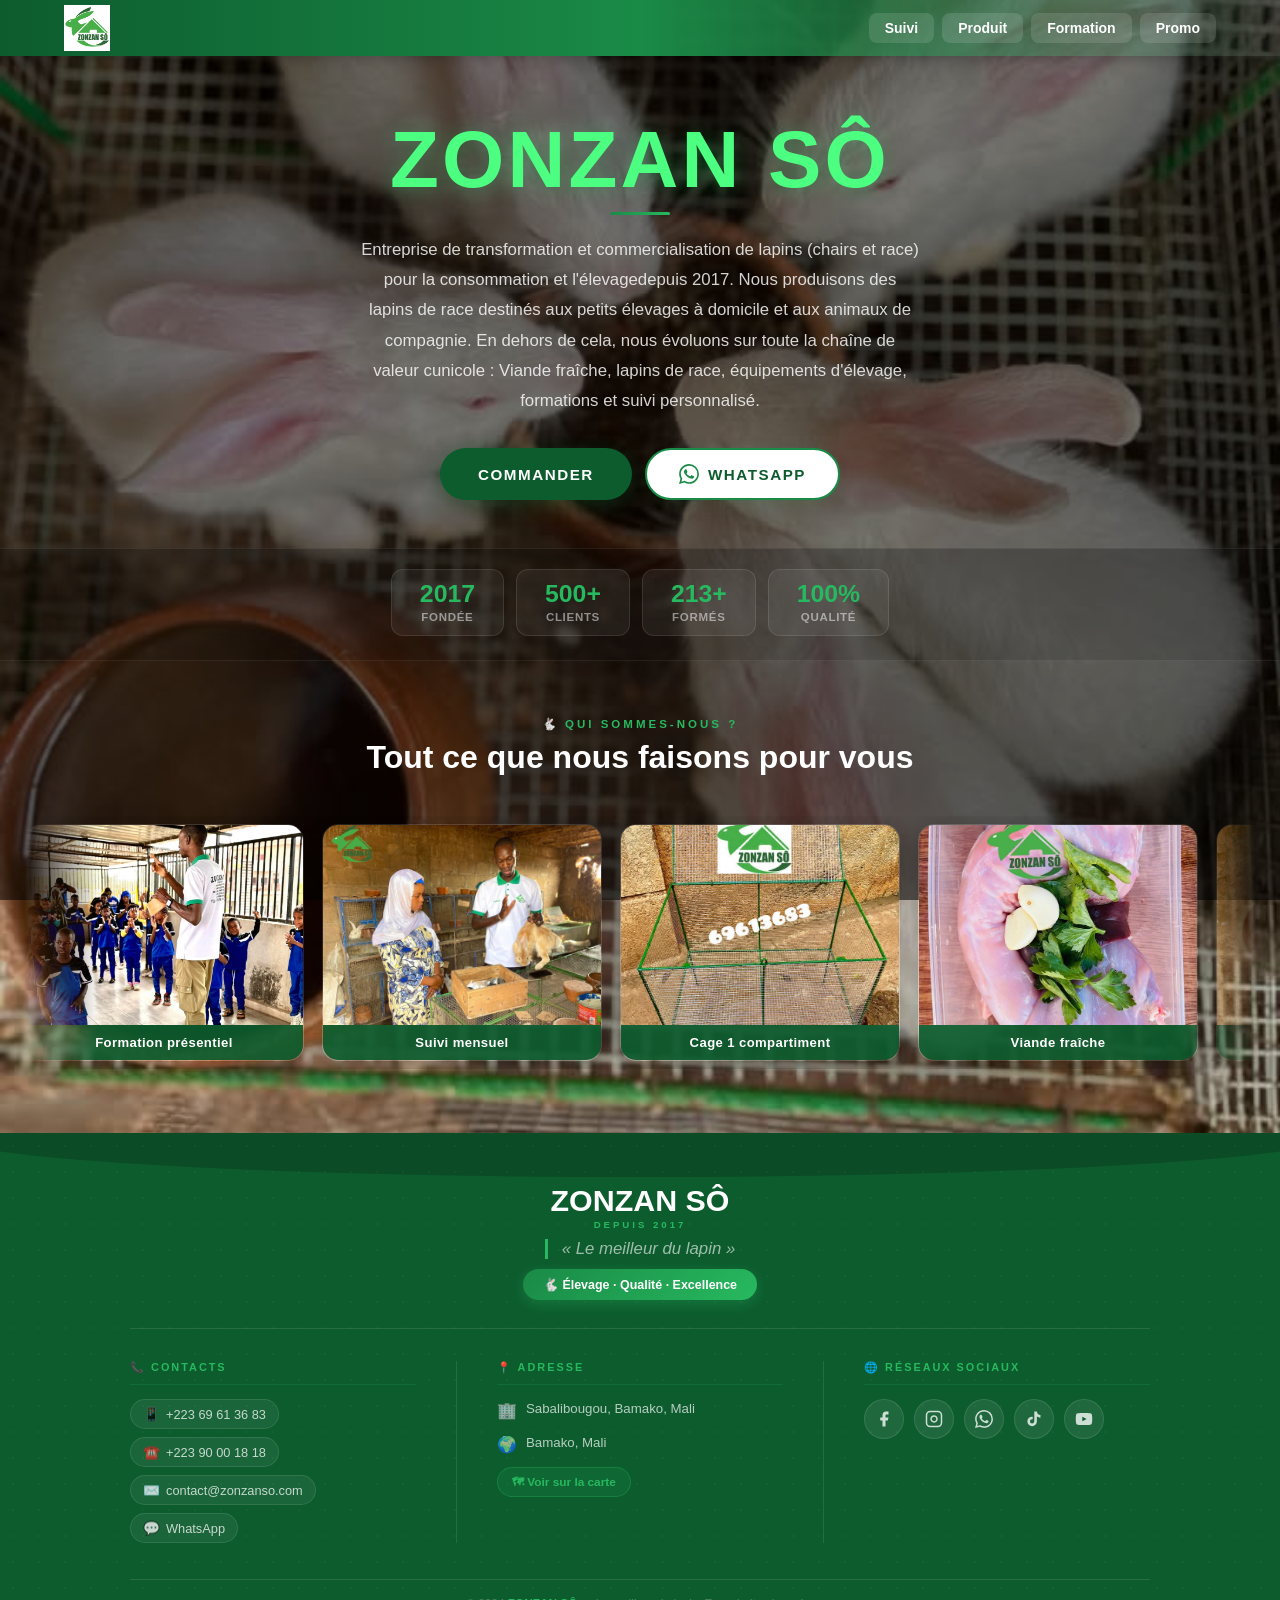
==== commit 19c2f4c9: "mise à jour du projet" ====
--- a/index.html
+++ b/index.html
@@ -1,153 +1,172 @@
 
 <!DOCTYPE html>
-<html lang="en">
+<html lang="fr">
 <head>
-    <meta charset="UTF-8">
-    <meta name="viewport" content="width=device-width, initial-scale=1.0">
-    <title>ZONZAN SÔ</title>
-    <link rel="stylesheet" href="style.css">
+  <meta charset="UTF-8">
+  <meta name="viewport" content="width=device-width, initial-scale=1.0">
+  <title>ZONZAN SÔ</title>
+  <link rel="stylesheet" href="style.css">
 </head>
 <body>
-    <header>
-        <img src="logo.jpeg" alt=""  width="50px">
-        <nav>
-            <a href="suivi.html">Suivi</a>
-            <a href="produit.html">Produit</a>
-            <a href="formation.html">formation</a>
-            <a href="promo.html">Promo</a>
-        </nav>
-    </header>
-    <main>
-        <h1>ZONZAN SÔ</h1>
-  <div class="title-rule"></div>
 
-  <p>
-    Zonzan Sô est une entreprise de transformation et de commercialisation de lapins
-    (chairs et race) pour la consommation et l'élevage. Nous produisons des lapins
-    de race destinés aux petits élevages à domicile et aux animaux de compagnie.
-    En dehors de cela, nous évoluons sur toute la chaîne de valeur cunicole.
-  </p>
+  <!-- OVERLAY menu mobile -->
+  <div class="nav-overlay" id="navOverlay"></div>
 
-  <div class="contenair">
+  <header>
+    <img src="logo.jpeg" alt="ZONZAN SÔ" width="46px">
+    <button class="hamburger" id="hamburgerBtn" aria-label="Ouvrir le menu">
+      <span></span><span></span><span></span>
+    </button>
+    <nav id="mainNav">
+      <a href="suivi.html">Suivi</a>
+      <a href="produit.html">Produit</a>
+      <a href="formation.html">Formation</a>
+      <a href="promo.html">Promo</a>
+    </nav>
+  </header>
 
-    <button class="btn-commander" onclick="window.location.href='produit.html'">
-      Commander
-    </button>
+  <main>
 
-    <button class="btn-whatsapp" onclick="window.open('https://wa.me/69623683','_blank')">
-      <!-- WhatsApp logo SVG -->
-      <svg viewBox="0 0 24 24" xmlns="http://www.w3.org/2000/svg">
-        <path d="M17.472 14.382c-.297-.149-1.758-.867-2.03-.967-.273-.099-.471-.148-.67.15-.197.297-.767.966-.94 1.164-.173.199-.347.223-.644.075-.297-.15-1.255-.463-2.39-1.475-.883-.788-1.48-1.761-1.653-2.059-.173-.297-.018-.458.13-.606.134-.133.298-.347.446-.52.149-.174.198-.298.298-.497.099-.198.05-.371-.025-.52-.075-.149-.669-1.612-.916-2.207-.242-.579-.487-.5-.669-.51-.173-.008-.371-.01-.57-.01-.198 0-.52.074-.792.372-.272.297-1.04 1.016-1.04 2.479 0 1.462 1.065 2.875 1.213 3.074.149.198 2.096 3.2 5.077 4.487.709.306 1.262.489 1.694.625.712.227 1.36.195 1.871.118.571-.085 1.758-.719 2.006-1.413.248-.694.248-1.289.173-1.413-.074-.124-.272-.198-.57-.347m-5.421 7.403h-.004a9.87 9.87 0 01-5.031-1.378l-.361-.214-3.741.982.998-3.648-.235-.374a9.86 9.86 0 01-1.51-5.26c.001-5.45 4.436-9.884 9.888-9.884 2.64 0 5.122 1.03 6.988 2.898a9.825 9.825 0 012.893 6.994c-.003 5.45-4.437 9.884-9.885 9.884m8.413-18.297A11.815 11.815 0 0012.05 0C5.495 0 .16 5.335.157 11.892c0 2.096.547 4.142 1.588 5.945L.057 24l6.305-1.654a11.882 11.882 0 005.683 1.448h.005c6.554 0 11.89-5.335 11.893-11.893a11.821 11.821 0 00-3.48-8.413Z"/>
-      </svg>
-      WhatsApp
-    </button>
+    <!-- ── HERO ── -->
+    <section class="hero">
+      <h1>ZONZAN SÔ</h1>
+      <div class="title-rule"></div>
+      <p class="hero-desc">
+        Entreprise de transformation et commercialisation de lapins (chairs et race) pour la consommation et l'élevagedepuis 2017.
+         Nous produisons des lapins de race destinés aux petits élevages à domicile et aux animaux de compagnie.
+          En dehors de cela, nous évoluons sur toute la chaîne de valeur cunicole :  Viande fraîche,
+          lapins de race, équipements d'élevage, formations et suivi personnalisé.
+      </p>
+      <div class="hero-btns">
+        <button class="btn-commander" onclick="window.location.href='produit.html'">Commander</button>
+        <button class="btn-whatsapp" onclick="window.open('https://wa.me/22669613683','_blank')">
+          <svg viewBox="0 0 24 24"><path d="M17.472 14.382c-.297-.149-1.758-.867-2.03-.967-.273-.099-.471-.148-.67.15-.197.297-.767.966-.94 1.164-.173.199-.347.223-.644.075-.297-.15-1.255-.463-2.39-1.475-.883-.788-1.48-1.761-1.653-2.059-.173-.297-.018-.458.13-.606.134-.133.298-.347.446-.52.149-.174.198-.298.298-.497.099-.198.05-.371-.025-.52-.075-.149-.669-1.612-.916-2.207-.242-.579-.487-.5-.669-.51-.173-.008-.371-.01-.57-.01-.198 0-.52.074-.792.372-.272.297-1.04 1.016-1.04 2.479 0 1.462 1.065 2.875 1.213 3.074.149.198 2.096 3.2 5.077 4.487.709.306 1.262.489 1.694.625.712.227 1.36.195 1.871.118.571-.085 1.758-.719 2.006-1.413.248-.694.248-1.289.173-1.413-.074-.124-.272-.198-.57-.347m-5.421 7.403h-.004a9.87 9.87 0 01-5.031-1.378l-.361-.214-3.741.982.998-3.648-.235-.374a9.86 9.86 0 01-1.51-5.26c.001-5.45 4.436-9.884 9.888-9.884 2.64 0 5.122 1.03 6.988 2.898a9.825 9.825 0 012.893 6.994c-.003 5.45-4.437 9.884-9.885 9.884m8.413-18.297A11.815 11.815 0 0012.05 0C5.495 0 .16 5.335.157 11.892c0 2.096.547 4.142 1.588 5.945L.057 24l6.305-1.654a11.882 11.882 0 005.683 1.448h.005c6.554 0 11.89-5.335 11.893-11.893a11.821 11.821 0 00-3.48-8.413Z"/></svg>
+          WhatsApp
+        </button>
+      </div>
+    </section>
 
-  </div>
-    </main><br></br>
-
-
-
-
-
-    <!--le footer-->
-    <footer>
-        <div class="footer-texture"></div>
-  <div class="footer-inner">
+    <!-- ── STATS ── -->
+    <section class="stats-band">
+      <div class="stat"><span class="stat-n">2017</span><span class="stat-l">Fondée</span></div>
+      <div class="stat"><span class="stat-n">500+</span><span class="stat-l">Clients</span></div>
+      <div class="stat"><span class="stat-n">213+</span><span class="stat-l">Formés</span></div>
+      <div class="stat"><span class="stat-n">100%</span><span class="stat-l">Qualité</span></div>
+    </section>
 
     
-    <div class="footer-brand">
-      <div class="brand-name">
-        ZONZAN SÔ
-        <span>Depuis 2017</span>
-      </div>
-      <p class="slogan-text">« Le meilleur du lapin »</p>
-      <div class="slogan-badge">🐇 Élevage · Qualité · Excellence</div>
-    </div>
+    <section class="about-section">
+      <div class="section-label">🐇 Qui sommes-nous ?</div>
+      <h2 class="section-title">Tout ce que nous faisons pour vous</h2>
 
-    
-    <div class="footer-main">
+      
 
-      <!-- Contacts -->
-      <div class="f-col">
-        <div class="col-title">📞 Contacts</div>
-        <div class="contact-list">
-          <a class="contact-item" href="tel:+22669613683">
-            <div class="ci-icon">📱</div>+223 69 61 36 83
-          </a>
-          <a class="contact-item" href="tel:+22607000000">
-            <div class="ci-icon">☎️</div>+22 90 00 18 18
-          </a>
-          <a class="contact-item" href="mailto:contact@zonzanso.com">
-            <div class="ci-icon">✉️</div>contact@zonzanso.com
-          </a>
-          <a class="contact-item" href="https://wa.me/22669613683" target="_blank">
-            <div class="ci-icon">💬</div>WhatsApp : 69 61 36 83
-          </a>
+      <div class="strip-wrap">
+        <div class="strip">
+          <div class="strip-item"><img src="formation2.jpeg" alt="Formation présentiel"><span>Formation présentiel</span></div>
+          <div class="strip-item"><img src="suivi-m-1.jpeg" alt="Suivi mensuel"><span>Suivi mensuel</span></div>
+          <div class="strip-item"><img src="cage1.jpeg" alt="Cage 1"><span>Cage 1 compartiment</span></div>
+          <div class="strip-item"><img src="viande frais.jpeg" alt="Viande fraîche"><span>Viande fraîche</span></div>
+          <div class="strip-item"><img src="abreuvoir.jpeg" alt="Abreuvoir"><span>Abreuvoir</span></div>
+          <div class="strip-item"><img src="formation3.jpeg" alt="Formation en ligne"><span>Formation en ligne</span></div>
+          <div class="strip-item"><img src="cage2.jpeg" alt="Cage 2"><span>Cage 2 compartiments</span></div>
+          <div class="strip-item"><img src="nid.jpeg" alt="Le nid"><span>Le nid</span></div>
+          <div class="strip-item"><img src="cage3.jpeg" alt="Cage 3"><span>Cage 3 compartiments</span></div>
+          <div class="strip-item"><img src="suivi-j-1.jpeg" alt="Suivi journalier"><span>Consultation journalière</span></div>
+          <div class="strip-item"><img src="posepatte1.jpeg" alt="Pose patte"><span>Pose patte</span></div>
+          <div class="strip-item"><img src="mageoire.jpeg" alt="Mangeoire"><span>Mangeoire</span></div>
+          <div class="strip-item"><img src="grama.jpeg" alt="Grama"><span>Grama</span></div>
+          <div class="strip-item"><img src="caissetrans.jpeg" alt="Caisse transport"><span>Caisse de transport</span></div>
+          
+          <div class="strip-item"><img src="formation2.jpeg" alt="Formation présentiel"><span>Formation présentiel</span></div>
+          <div class="strip-item"><img src="suivi-m-1.jpeg" alt="Suivi mensuel"><span>Suivi mensuel</span></div>
+          <div class="strip-item"><img src="cage1.jpeg" alt="Cage 1"><span>Cage 1 compartiment</span></div>
+          <div class="strip-item"><img src="viande frais.jpeg" alt="Viande fraîche"><span>Viande fraîche</span></div>
+          <div class="strip-item"><img src="abreuvoir.jpeg" alt="Abreuvoir"><span>Abreuvoir</span></div>
+          <div class="strip-item"><img src="formation3.jpeg" alt="Formation en ligne"><span>Formation en ligne</span></div>
+          <div class="strip-item"><img src="cage2.jpeg" alt="Cage 2"><span>Cage 2 compartiments</span></div>
+          <div class="strip-item"><img src="nid.jpeg" alt="Le nid"><span>Le nid</span></div>
+          <div class="strip-item"><img src="cage3.jpeg" alt="Cage 3"><span>Cage 3 compartiments</span></div>
+          <div class="strip-item"><img src="suivi-j-1.jpeg" alt="Suivi journalier"><span>Consultation journalière</span></div>
+          <div class="strip-item"><img src="posepatte1.jpeg" alt="Pose patte"><span>Pose patte</span></div>
+          <div class="strip-item"><img src="mageoire.jpeg" alt="Mangeoire"><span>Mangeoire</span></div>
+          <div class="strip-item"><img src="grama.jpeg" alt="Grama"><span>Grama</span></div>
+          <div class="strip-item"><img src="caissetrans.jpeg" alt="Caisse transport"><span>Caisse de transport</span></div>
         </div>
       </div>
+    </section>
 
-      <div class="v-div"></div>
+  </main>
 
-      <!-- Adresse -->
-      <div class="f-col">
-        <div class="col-title">📍 Adresse</div>
-        <div class="addr-list">
-          <div class="addr-item">
-            <span class="ai-icon">🏢</span>
-           sabalibougou, bamako, Mali
-          </div>
-          <div class="addr-item">
-            <span class="ai-icon">🌍</span>
-            Bamako, Mali
-          </div>
-          <div class="addr-item">
-            <span class="ai-icon"></span>
-            
-          </div>
-          <a class="map-btn" href="https://maps.google.com" target="_blank">
-            🗺 Voir sur la carte
-          </a>
-        </div>
+  <!-- ── FOOTER ── -->
+  <footer>
+    <div class="footer-texture"></div>
+    <div class="footer-inner">
+
+      <div class="footer-brand">
+        <div class="brand-name">ZONZAN SÔ<span>Depuis 2017</span></div>
+        <p class="slogan-text">« Le meilleur du lapin »</p>
+        <div class="slogan-badge">🐇 Élevage · Qualité · Excellence</div>
       </div>
 
-      <div class="v-div"></div>
+      <div class="footer-main">
 
-      <!-- Réseaux sociaux -->
-      <div class="f-col">
-        <div class="col-title">🌐 Réseaux sociaux</div>
-        <div class="social-list">
-          <a class="social-btn fb" href="https://facebook.com/ZONZANSO" target="_blank">
-            <span class="sico"><svg width="14" height="14" viewBox="0 0 24 24" fill="currentColor"><path d="M18 2h-3a5 5 0 0 0-5 5v3H7v4h3v8h4v-8h3l1-4h-4V7a1 1 0 0 1 1-1h3z"/></svg></span>
-            Facebook
-          </a>
-          <a class="social-btn ig" href="https://instagram.com/ZONZANSO" target="_blank">
-            <span class="sico"><svg width="14" height="14" viewBox="0 0 24 24" fill="none" stroke="currentColor" stroke-width="2" stroke-linecap="round" stroke-linejoin="round"><rect x="2" y="2" width="20" height="20" rx="5"/><path d="M16 11.37A4 4 0 1 1 12.63 8 4 4 0 0 1 16 11.37z"/><line x1="17.5" y1="6.5" x2="17.51" y2="6.5"/></svg></span>
-            Instagram
-          </a>
-          <a class="social-btn wa" href="https://wa.me/22369613683" target="_blank">
-            <span class="sico"><svg width="14" height="14" viewBox="0 0 24 24" fill="currentColor"><path d="M17.472 14.382c-.297-.149-1.758-.867-2.03-.967-.273-.099-.471-.148-.67.15-.197.297-.767.966-.94 1.164-.173.199-.347.223-.644.075-.297-.15-1.255-.463-2.39-1.475-.883-.788-1.48-1.761-1.653-2.059-.173-.297-.018-.458.13-.606.134-.133.298-.347.446-.52.149-.174.198-.298.298-.497.099-.198.05-.371-.025-.52-.075-.149-.669-1.612-.916-2.207-.242-.579-.487-.5-.669-.51-.173-.008-.371-.01-.57-.01-.198 0-.52.074-.792.372-.272.297-1.04 1.016-1.04 2.479 0 1.462 1.065 2.875 1.213 3.074.149.198 2.096 3.2 5.077 4.487.709.306 1.262.489 1.694.625.712.227 1.36.195 1.871.118.571-.085 1.758-.719 2.006-1.413.248-.694.248-1.289.173-1.413-.074-.124-.272-.198-.57-.347m-5.421 7.403h-.004a9.87 9.87 0 0 1-5.031-1.378l-.361-.214-3.741.982.998-3.648-.235-.374a9.86 9.86 0 0 1-1.51-5.26c.001-5.45 4.436-9.884 9.888-9.884 2.64 0 5.122 1.03 6.988 2.898a9.825 9.825 0 0 1 2.893 6.994c-.003 5.45-4.437 9.884-9.885 9.884m8.413-18.297A11.815 11.815 0 0 0 12.05 0C5.495 0 .16 5.335.157 11.892c0 2.096.547 4.142 1.588 5.945L.057 24l6.305-1.654a11.882 11.882 0 0 0 5.683 1.448h.005c6.554 0 11.89-5.335 11.893-11.893a11.821 11.821 0 0 0-3.48-8.413z"/></svg></span>
-            WhatsApp
-          </a>
-          <a class="social-btn tt" href="https://tiktok.com/@ZONZANSO" target="_blank">
-            <span class="sico"><svg width="14" height="14" viewBox="0 0 24 24" fill="currentColor"><path d="M19.59 6.69a4.83 4.83 0 0 1-3.77-4.25V2h-3.45v13.45a2.89 2.89 0 0 1-2.88 2.5 2.89 2.89 0 0 1-2.89-2.89 2.89 2.89 0 0 1 2.89-2.89c.28 0 .54.04.79.1V9.01a6.34 6.34 0 0 0-.79-.05 6.34 6.34 0 0 0-6.34 6.34 6.34 6.34 0 0 0 6.34 6.34 6.34 6.34 0 0 0 6.33-6.34V8.69a8.18 8.18 0 0 0 4.78 1.52V6.75a4.85 4.85 0 0 1-1.01-.06z"/></svg></span>
-            TikTok
-          </a>
-          <a class="social-btn yt" href="https://youtube.com/@ZONZANSO" target="_blank">
-            <span class="sico"><svg width="14" height="14" viewBox="0 0 24 24" fill="currentColor"><path d="M22.54 6.42a2.78 2.78 0 0 0-1.95-1.96C18.88 4 12 4 12 4s-6.88 0-8.59.46a2.78 2.78 0 0 0-1.95 1.96A29 29 0 0 0 1 12a29 29 0 0 0 .46 5.58A2.78 2.78 0 0 0 3.41 19.6C5.12 20 12 20 12 20s6.88 0 8.59-.46a2.78 2.78 0 0 0 1.95-1.95A29 29 0 0 0 23 12a29 29 0 0 0-.46-5.58z"/><polygon fill="#0d5c2e" points="9.75 15.02 15.5 12 9.75 8.98 9.75 15.02"/></svg></span>
-            YouTube
-          </a>
+        <!-- Contacts -->
+        <div class="f-col">
+          <div class="col-title">📞 Contacts</div>
+          <div class="contact-list">
+            <a class="contact-item" href="tel:+22669613683"><div class="ci-icon">📱</div>+223 69 61 36 83</a>
+            <a class="contact-item" href="tel:+22690001818"><div class="ci-icon">☎️</div>+223 90 00 18 18</a>
+            <a class="contact-item" href="mailto:contact@zonzanso.com"><div class="ci-icon">✉️</div>contact@zonzanso.com</a>
+            <a class="contact-item" href="https://wa.me/22669613683" target="_blank"><div class="ci-icon">💬</div>WhatsApp</a>
+          </div>
         </div>
+
+        <div class="v-div"></div>
+
+        <!-- Adresse -->
+        <div class="f-col">
+          <div class="col-title">📍 Adresse</div>
+          <div class="addr-list">
+            <div class="addr-item"><span class="ai-icon">🏢</span>Sabalibougou, Bamako, Mali</div>
+            <div class="addr-item"><span class="ai-icon">🌍</span>Bamako, Mali</div>
+            <a class="map-btn" href="https://maps.google.com" target="_blank">🗺 Voir sur la carte</a>
+          </div>
+        </div>
+
+        <div class="v-div"></div>
+
+        <!-- Réseaux sociaux -->
+        <div class="f-col">
+          <div class="col-title">🌐 Réseaux sociaux</div>
+          <div class="social-list">
+            <a class="social-btn fb" href="https://facebook.com/ZONZANSO" target="_blank" title="Facebook">
+              <svg viewBox="0 0 24 24" fill="currentColor"><path d="M18 2h-3a5 5 0 0 0-5 5v3H7v4h3v8h4v-8h3l1-4h-4V7a1 1 0 0 1 1-1h3z"/></svg>
+            </a>
+            <a class="social-btn ig" href="https://instagram.com/ZONZANSO" target="_blank" title="Instagram">
+              <svg viewBox="0 0 24 24" fill="none" stroke="currentColor" stroke-width="2"><rect x="2" y="2" width="20" height="20" rx="5"/><path d="M16 11.37A4 4 0 1 1 12.63 8 4 4 0 0 1 16 11.37z"/><line x1="17.5" y1="6.5" x2="17.51" y2="6.5"/></svg>
+            </a>
+            <a class="social-btn wa" href="https://wa.me/22669613683" target="_blank" title="WhatsApp">
+              <svg viewBox="0 0 24 24" fill="currentColor"><path d="M17.472 14.382c-.297-.149-1.758-.867-2.03-.967-.273-.099-.471-.148-.67.15-.197.297-.767.966-.94 1.164-.173.199-.347.223-.644.075-.297-.15-1.255-.463-2.39-1.475-.883-.788-1.48-1.761-1.653-2.059-.173-.297-.018-.458.13-.606.134-.133.298-.347.446-.52.149-.174.198-.298.298-.497.099-.198.05-.371-.025-.52-.075-.149-.669-1.612-.916-2.207-.242-.579-.487-.5-.669-.51-.173-.008-.371-.01-.57-.01-.198 0-.52.074-.792.372-.272.297-1.04 1.016-1.04 2.479 0 1.462 1.065 2.875 1.213 3.074.149.198 2.096 3.2 5.077 4.487.709.306 1.262.489 1.694.625.712.227 1.36.195 1.871.118.571-.085 1.758-.719 2.006-1.413.248-.694.248-1.289.173-1.413-.074-.124-.272-.198-.57-.347m-5.421 7.403h-.004a9.87 9.87 0 0 1-5.031-1.378l-.361-.214-3.741.982.998-3.648-.235-.374a9.86 9.86 0 0 1-1.51-5.26c.001-5.45 4.436-9.884 9.888-9.884 2.64 0 5.122 1.03 6.988 2.898a9.825 9.825 0 0 1 2.893 6.994c-.003 5.45-4.437 9.884-9.885 9.884m8.413-18.297A11.815 11.815 0 0 0 12.05 0C5.495 0 .16 5.335.157 11.892c0 2.096.547 4.142 1.588 5.945L.057 24l6.305-1.654a11.882 11.882 0 0 0 5.683 1.448h.005c6.554 0 11.89-5.335 11.893-11.893a11.821 11.821 0 0 0-3.48-8.413z"/></svg>
+            </a>
+            <a class="social-btn tt" href="https://tiktok.com/@ZONZANSO" target="_blank" title="TikTok">
+              <svg viewBox="0 0 24 24" fill="currentColor"><path d="M19.59 6.69a4.83 4.83 0 0 1-3.77-4.25V2h-3.45v13.45a2.89 2.89 0 0 1-2.88 2.5 2.89 2.89 0 0 1-2.89-2.89 2.89 2.89 0 0 1 2.89-2.89c.28 0 .54.04.79.1V9.01a6.34 6.34 0 0 0-.79-.05 6.34 6.34 0 0 0-6.34 6.34 6.34 6.34 0 0 0 6.34 6.34 6.34 6.34 0 0 0 6.33-6.34V8.69a8.18 8.18 0 0 0 4.78 1.52V6.75a4.85 4.85 0 0 1-1.01-.06z"/></svg>
+            </a>
+            <a class="social-btn yt" href="https://youtube.com/@ZONZANSO" target="_blank" title="YouTube">
+              <svg viewBox="0 0 24 24" fill="currentColor"><path d="M22.54 6.42a2.78 2.78 0 0 0-1.95-1.96C18.88 4 12 4 12 4s-6.88 0-8.59.46a2.78 2.78 0 0 0-1.95 1.96A29 29 0 0 0 1 12a29 29 0 0 0 .46 5.58A2.78 2.78 0 0 0 3.41 19.6C5.12 20 12 20 12 20s6.88 0 8.59-.46a2.78 2.78 0 0 0 1.95-1.95A29 29 0 0 0 23 12a29 29 0 0 0-.46-5.58z"/><polygon fill="#0d5c2e" points="9.75 15.02 15.5 12 9.75 8.98 9.75 15.02"/></svg>
+            </a>
+          </div>
+        </div>
+
+      </div>
+
+      <div class="footer-bottom">
+        <p>© 2024 <strong>ZONZAN SÔ</strong> — Le meilleur du lapin. Tous droits réservés.</p>
       </div>
 
     </div>
+  </footer>
 
-    <!-- Bottom -->
-    <div class="footer-bottom">
-      <p>© 2024 <strong>ZONZAN SO</strong> — Le meilleur du lapin. Tous droits réservés.</p>
-    </div>
-
-  </div>
-    </footer>
-    <script src="site.js"></script>
+  <script src="site.js"></script>
 </body>
-</html>+</html>
--- a/style.css
+++ b/style.css
@@ -1,562 +1,637 @@
-header{
-    display: flex;
-    align-items: center;
-    justify-content: space-between;
-    background: linear-gradient(270deg, #1a5c2e 0%, #2d8a4e 0%, #ffffff 100%);
-    padding: 0 5%;
-    height: 54px;
-    position: sticky;
+*, *::before, *::after { box-sizing: border-box; margin: 0; padding: 0; }
+
+:root {
+  --g1: #0d5c2e;
+  --g2: #1a8a47;
+  --g3: #27b95f;
+  --g4: #e8f5ed;
+  --white: #ffffff;
+  --border: rgba(255,255,255,0.10);
+}
+
+body {
+  font-family: 'Segoe UI', Arial, sans-serif;
+  min-height: 100vh;
+  display: flex;
+  flex-direction: column;
+  background-image: linear-gradient(rgba(0,0,0,0.55), rgba(0,0,0,0.55)), url(fond.jpeg);
+  background-repeat: no-repeat;
+  background-position: center;
+  background-size: cover;
+  background-attachment: fixed;
+  color: white;
+}
+
+a { 
+  text-decoration: none; 
+  color: inherit; 
+}
+
+
+
+
+header {
+  display: flex;
+  align-items: center;
+  justify-content: space-between;
+  background: linear-gradient(90deg, #0d5c2e 0%, #1a8a47 50%, rgba(255,255,255,0.06) 100%);
+  padding: 0 5%;
+  height: 56px;
+  position: sticky;
+  top: 0;
+  width: 100%;
+  z-index: 500;
+  box-shadow: 0 2px 14px rgba(0,0,0,0.25);
+}
+
+
+nav {
+  display: flex;
+  gap: 8px;
+  align-items: center;
+}
+nav a {
+  background: rgba(255,255,255,0.12);
+  color: white;
+  padding: 7px 16px;
+  border-radius: 8px;
+  font-size: 14px;
+  font-weight: 600;
+  transition: background .2s;
+  white-space: nowrap;
+}
+nav a:hover { 
+  background: var(--g3);
+ }
+
+
+.hamburger {
+  display: none;
+  flex-direction: column;
+  justify-content: center;
+  gap: 5px;
+  width: 36px;
+  height: 36px;
+  background: none;
+  border: none;
+  cursor: pointer;
+  padding: 3px;
+  flex-shrink: 0;
+}
+.hamburger span {
+  display: block;
+  height: 2.5px;
+  width: 100%;
+  background: white;
+  border-radius: 2px;
+  transition: transform .3s ease, opacity .3s ease;
+}
+.hamburger.open span:nth-child(1) { 
+  transform: translateY(7.5px) rotate(45deg); 
+}
+.hamburger.open span:nth-child(2) { 
+  opacity: 0; }
+.hamburger.open span:nth-child(3) { 
+  transform: translateY(-7.5px) rotate(-45deg); 
+}
+
+
+.nav-overlay {
+  display: none;
+  position: fixed;
+  inset: 0;
+  background: rgba(0,0,0,0.5);
+  z-index: 490;
+}
+.nav-overlay.open { 
+  display: block; 
+}
+
+
+main {
+  flex: 1;
+  display: flex;
+  flex-direction: column;
+  align-items: center;
+}
+
+/* ── HERO ── */
+.hero {
+  display: flex;
+  flex-direction: column;
+  align-items: center;
+  text-align: center;
+  padding: 64px 24px 48px;
+  max-width: 700px;
+  margin: 0 auto;
+  animation: fadeDown .7s ease both;
+}
+
+h1 {
+  font-size: clamp(2.8rem, 8vw, 5rem);
+  font-weight: 900;
+  color: #4cff80;
+  letter-spacing: .04em;
+  line-height: 1;
+  text-shadow: 0 2px 20px rgba(39,185,95,.4);
+}
+
+.title-rule {
+  width: 60px;
+  height: 3px;
+  background: linear-gradient(90deg, var(--g2), var(--g3));
+  border-radius: 2px;
+  margin: 12px auto 20px;
+}
+
+.hero-desc {
+  font-size: clamp(.9rem, 2vw, 1.05rem);
+  color: rgba(255,255,255,.82);
+  line-height: 1.8;
+  max-width: 560px;
+}
+
+
+.hero-btns {
+  display: flex;
+  flex-wrap: wrap;
+  gap: 14px;
+  justify-content: center;
+  margin-top: 32px;
+}
+
+.btn-commander {
+  border: none;
+  padding: 14px 38px;
+  font-size: .95rem;
+  font-weight: 700;
+  letter-spacing: .1em;
+  text-transform: uppercase;
+  border-radius: 50px;
+  cursor: pointer;
+  background: var(--g1);
+  color: white;
+  box-shadow: 0 4px 20px rgba(13,92,46,.4);
+  transition: transform .25s, box-shadow .25s, background .25s;
+  position: relative;
+  overflow: hidden;
+  animation: btnPop .55s .4s cubic-bezier(.34,1.56,.64,1) both;
+}
+.btn-commander::before {
+  content: '';
+  position: absolute;
+  inset: -4px;
+  border-radius: 54px;
+  border: 2px solid rgba(39,185,95,.5);
+  animation: ringPulse 2.4s 1s ease infinite;
+  opacity: 0;
+}
+.btn-commander:hover {
+  background: var(--g2);
+  transform: translateY(-3px);
+  box-shadow: 0 8px 28px rgba(13,92,46,.5);
+}
+
+.btn-whatsapp {
+  border: 2px solid var(--g2);
+  padding: 14px 32px;
+  font-size: .95rem;
+  font-weight: 700;
+  letter-spacing: .1em;
+  text-transform: uppercase;
+  border-radius: 50px;
+  cursor: pointer;
+  background: white;
+  color: var(--g1);
+  display: inline-flex;
+  align-items: center;
+  gap: 9px;
+  box-shadow: 0 4px 14px rgba(45,138,78,.15);
+  transition: transform .25s, box-shadow .25s, background .25s;
+  animation: btnPop .55s .6s cubic-bezier(.34,1.56,.64,1) both;
+}
+.btn-whatsapp svg { 
+  width: 20px; 
+  height: 20px;
+   fill: var(--g2); 
+   flex-shrink: 0; 
+  }
+.btn-whatsapp:hover {
+  background: var(--g4);
+  transform: translateY(-3px);
+  box-shadow: 0 8px 24px rgba(45,138,78,.3);
+}
+
+@keyframes btnPop {
+  from { opacity: 0; transform: scale(.8) translateY(12px); }
+  to   { opacity: 1; transform: scale(1) translateY(0); }
+}
+@keyframes ringPulse {
+  0%   { transform: scale(1);    opacity: .6; }
+  100% { transform: scale(1.12); opacity: 0;  }
+}
+@keyframes fadeDown {
+  from { opacity: 0; transform: translateY(-16px); }
+  to   { opacity: 1; transform: translateY(0);     }
+}
+
+/* ── STATS BAND ── */
+.stats-band {
+  width: 100%;
+  display: flex;
+  justify-content: center;
+  flex-wrap: wrap;
+  gap: 12px;
+  padding: 20px 24px 24px;
+  background: rgba(0,0,0,0.25);
+  border-top: 1px solid rgba(255,255,255,0.07);
+  border-bottom: 1px solid rgba(255,255,255,0.07);
+}
+.stat {
+  display: flex;
+  flex-direction: column;
+  align-items: center;
+  padding: 12px 28px;
+  background: rgba(255,255,255,0.06);
+  border: 1px solid rgba(255,255,255,0.10);
+  border-radius: 12px;
+  min-width: 100px;
+}
+.stat-n { 
+  font-size: 1.55rem;
+   font-weight: 900; 
+   color: var(--g3);
+    line-height: 1;
+   }
+.stat-l {
+   font-size: .72rem; 
+   color: rgba(255,255,255,.5); 
+   margin-top: 4px;
+    font-weight: 600; 
+   letter-spacing: .06em; 
+   text-transform: uppercase;
+   }
+
+
+.about-section {
+  width: 100%;
+  padding: 56px 24px 64px;
+  text-align: center;
+  background: rgba(0,0,0,0.15);
+}
+.section-label {
+  font-size: .72rem;
+  font-weight: 800;
+  letter-spacing: 3px;
+  text-transform: uppercase;
+  color: var(--g3);
+  margin-bottom: 8px;
+}
+.section-title {
+  font-size: clamp(1.3rem, 4vw, 2rem);
+  font-weight: 800;
+  color: white;
+  margin-bottom: 40px;
+}
+
+/* ── PHOTO STRIP ── */
+.strip-wrap {
+  width: 100%;
+  overflow: hidden;
+  padding: 8px 0;
+  mask-image: linear-gradient(90deg, transparent 0%, black 6%, black 94%, transparent 100%);
+  -webkit-mask-image: linear-gradient(90deg, transparent 0%, black 6%, black 94%, transparent 100%);
+}
+
+.strip {
+  display: flex;
+  gap: 18px;
+  width: max-content;
+  animation: scrollLeft 40s linear infinite;
+}
+.strip:hover { 
+  animation-play-state: paused; 
+}
+
+@keyframes scrollLeft {
+  from { transform: translateX(0); }
+  to   { transform: translateX(-50%); }
+}
+
+.strip-item {
+  flex-shrink: 0;
+  width: 280px;
+  border-radius: 16px;
+  overflow: hidden;
+  border: 1px solid rgba(255,255,255,0.12);
+  box-shadow: 0 6px 24px rgba(0,0,0,0.35);
+  cursor: default;
+  transition: transform .3s, box-shadow .3s;
+}
+.strip-item:hover {
+  transform: translateY(-6px) scale(1.02);
+  box-shadow: 0 14px 36px rgba(0,0,0,0.5);
+}
+.strip-item img {
+  width: 100%;
+  height: 200px;
+  object-fit: cover;
+  display: block;
+  transition: transform .5s ease;
+}
+.strip-item:hover img {
+   transform: scale(1.07); 
+  }
+.strip-item span {
+  display: block;
+  background: rgba(13,92,46,0.92);
+  color: white;
+  font-size: .82rem;
+  font-weight: 700;
+  padding: 10px 14px;
+  text-align: center;
+  letter-spacing: .03em;
+}
+
+
+footer {
+  background: var(--g1);
+  position: relative;
+  overflow: hidden;
+}
+footer::before {
+  content: '';
+  display: block;
+  width: 100%;
+  height: 44px;
+  background: rgba(0,0,0,0.18);
+  clip-path: ellipse(55% 100% at 50% 0%);
+}
+.footer-texture {
+  position: absolute;
+  inset: 0;
+  background-image: radial-gradient(rgba(255,255,255,0.03) 1px, transparent 1px);
+  background-size: 26px 26px;
+  pointer-events: none;
+}
+.footer-inner {
+  max-width: 1100px;
+  margin: 0 auto;
+  padding: 0 40px;
+  position: relative;
+  z-index: 1;
+}
+
+/* brand */
+.footer-brand {
+  text-align: center;
+  padding: 8px 0 28px;
+  border-bottom: 1px solid var(--border);
+  display: flex;
+  flex-direction: column;
+  align-items: center;
+  gap: 10px;
+}
+.brand-name {
+  font-size: 1.9rem;
+  font-weight: 700;
+  color: white;
+  line-height: 1;
+}
+.brand-name span {
+  display: block;
+  font-size: .6rem;
+  font-weight: 700;
+  letter-spacing: 3px;
+  text-transform: uppercase;
+  color: var(--g3);
+  margin-top: 4px;
+}
+.slogan-text {
+  font-style: italic;
+  font-size: 1.05rem;
+  color: rgba(255,255,255,.6);
+  border-left: 3px solid var(--g3);
+  padding-left: 14px;
+}
+.slogan-badge {
+  display: inline-flex;
+  align-items: center;
+  gap: 7px;
+  background: linear-gradient(135deg, var(--g2), var(--g3));
+  color: white;
+  font-size: .78rem;
+  font-weight: 800;
+  padding: 8px 20px;
+  border-radius: 100px;
+  box-shadow: 0 4px 14px rgba(39,185,95,.3);
+}
+
+/* columns */
+.footer-main {
+  display: flex;
+  flex-direction: row;
+  align-items: flex-start;
+  justify-content: space-between;
+  padding: 32px 0 36px;
+  border-bottom: 1px solid var(--border);
+  gap: 0;
+}
+.v-div {
+  width: 1px;
+  align-self: stretch;
+  background: var(--border);
+  flex-shrink: 0;
+  margin: 0 40px;
+}
+.f-col {
+  flex: 1;
+  display: flex;
+  flex-direction: column;
+  gap: 14px;
+  min-width: 0;
+}
+.col-title {
+  font-size: .68rem;
+  font-weight: 800;
+  letter-spacing: 2px;
+  text-transform: uppercase;
+  color: var(--g3);
+  padding-bottom: 10px;
+  border-bottom: 1px solid rgba(39,185,95,.18);
+  white-space: nowrap;
+}
+
+/* contacts — HORIZONTAL */
+.contact-list {
+  display: flex;
+  flex-direction: row;
+  flex-wrap: wrap;
+  gap: 8px;
+}
+.contact-item {
+  display: inline-flex;
+  align-items: center;
+  gap: 6px;
+  text-decoration: none;
+  color: rgba(255,255,255,.75);
+  font-size: .8rem;
+  font-weight: 500;
+  background: rgba(255,255,255,0.06);
+  border: 1px solid var(--border);
+  padding: 6px 12px;
+  border-radius: 100px;
+  transition: color .18s, background .18s, transform .18s;
+  white-space: nowrap;
+}
+.contact-item:hover {
+  color: var(--g3);
+  background: rgba(39,185,95,.12);
+  border-color: rgba(39,185,95,.35);
+  transform: translateY(-2px);
+}
+.ci-icon { font-size: .85rem; }
+
+
+.addr-list { 
+  display: flex;
+   flex-direction: column; 
+   gap: 10px; 
+  }
+.addr-item {
+  display: flex;
+  align-items: flex-start;
+  gap: 9px;
+  color: rgba(255,255,255,.7);
+  font-size: .83rem;
+  line-height: 1.5;
+}
+.ai-icon { 
+  font-size: 1rem; 
+  flex-shrink: 0;
+ }
+.map-btn {
+  display: inline-flex;
+  align-items: center;
+  gap: 6px;
+  background: rgba(39,185,95,.12);
+  border: 1px solid rgba(39,185,95,.30);
+  color: var(--g3);
+  font-size: .74rem;
+  font-weight: 700;
+  padding: 7px 14px;
+  border-radius: 100px;
+  text-decoration: none;
+  width: fit-content;
+  transition: background .2s, color .2s;
+}
+.map-btn:hover { 
+  background: var(--g3); 
+  color: var(--g1);
+ }
+
+
+.social-list {
+  display: flex;
+  flex-direction: row;
+  flex-wrap: wrap;
+  gap: 10px;
+}
+.social-btn {
+  display: inline-flex;
+  align-items: center;
+  justify-content: center;
+  width: 40px;
+  height: 40px;
+  border-radius: 50%;
+  background: rgba(255,255,255,0.08);
+  border: 1px solid var(--border);
+  color: rgba(255,255,255,.78);
+  text-decoration: none;
+  transition: transform .2s, background .2s, border-color .2s;
+}
+.social-btn svg { 
+  width: 18px; 
+  height: 18px; 
+  flex-shrink: 0;
+ }
+.social-btn:hover { 
+  transform: translateY(-3px) scale(1.1); 
+  color: white; 
+}
+.social-btn.fb:hover { 
+  background: #1877f2;
+   border-color: #1877f2;
+   }
+.social-btn.ig:hover { 
+  background: linear-gradient(135deg,#f09433,#e6683c,#dc2743,#cc2366); 
+  border-color: transparent;
+ }
+.social-btn.wa:hover { 
+  background: #25d366;
+   border-color: #25d366; 
+  }
+.social-btn.tt:hover { 
+  background: #111; 
+  border-color: #69c9d0;
+ }
+.social-btn.yt:hover { 
+  background: #ff0000;
+   border-color: #ff0000;
+   }
+
+
+.footer-bottom {
+  display: flex;
+  justify-content: center;
+  padding: 16px 0;
+}
+.footer-bottom p { 
+  font-size: .74rem; 
+  color: rgba(255,255,255,.25); 
+}
+.footer-bottom strong { 
+  color: var(--g3); 
+}
+
+
+@media (max-width: 768px) {
+
+  /* hamburger visible */
+  .hamburger { display: flex; }
+
+  /* drawer */
+  nav {
+    position: fixed;
     top: 0;
-    left: 0;
+    right: -100%;
+    width: 72%;
+    max-width: 280px;
+    height: 100vh;
+    background: var(--g1);
+    flex-direction: column;
+    align-items: flex-start;
+    justify-content: flex-start;
+    padding: 80px 24px 40px;
+    gap: 10px;
+    transition: right .32s cubic-bezier(.4,0,.2,1);
+    box-shadow: -4px 0 30px rgba(0,0,0,0.4);
+    z-index: 495;
+  }
+  nav.open { right: 0; }
+  nav a {
     width: 100%;
-    z-index: 500;
-    box-shadow: 0 2px 12px rgba(0,0,0,0.15);
-}
-
-nav {
-    display: flex;
-    gap: 8px;
-    flex-wrap: wrap;
-    justify-content: center;
-    align-items: center;
-}
-body{
-    display: flex;
-    flex-direction: column;
-    min-height: 100vh;
-    background-image: linear-gradient(rgba(0, 0, 0, 0.6), rgba(0, 0, 0, 0.6)), url(fond.jpeg);
-    background-repeat: no-repeat;
-    background-position: center;
-    background-size: cover;
-}
-
-main{
-    flex: 1; 
-    color: white;
-}
-footer{
-    
-    background-color: white;
-    text-align:center ;
-    padding: 15px;
-    width: 100%;
-}
-*{
-    margin: 0;
-    padding: 0;
-    box-sizing: border-box;
-}
-h1{
-    text-align: center;
-    margin-top: 50px;
-    font-size: 60px;
-    color: green;
-}
-button{
-    font-size: 30px;
-    margin-top: 50px;
-    justify-content: center;
-    margin-right: 50px;
-}
-.contenair{
-    display: flex;
-    justify-content: center;
-    gap: 15 px;
-    margin-top: 20px;
-}
-a{
-    text-decoration: none;
-    color: inherit;
-}
-nav a{
-    margin-right: 0;
-    background-color: green;
-    color: white;
-    padding: 8px 16px;
-    border-radius: 8px;
-    text-decoration: none;
-    display: inline-block;
-    font-size: 14px;
-    white-space: nowrap;
-}
-nav a:hover{
-    background-color:red;
-}
-   
-
-
-
-/*le body*/
-
-*, *::before, *::after { box-sizing: border-box; margin: 0; padding: 0; }
-
-    :root {
-      --green-deep:  #1a5c2e;
-      --green-mid:   #2d8a4e;
-      --green-light: #4caf71;
-      --green-pale:  #e8f5ed;
-      --white:       #ffffff;
-      --text-dark:   #0f2d1a;
-    }
-
-    body {
-      font-family: 'Raleway', sans-serif;
-      color: var(--text-dark);
-    }
-
-    /* ── MAIN SECTION ── */
-    main {
-      min-height: 100vh;
-      display: flex;
-      flex-direction: column;
-      align-items: center;
-      justify-content: center;
-      padding: 60px 24px;
-      position: relative;
-      overflow: hidden;
-    }
-
-    /* subtle decorative rings – no background, just outlines */
-    main::before,
-    main::after {
-      content: '';
-      position: absolute;
-      border-radius: 50%;
-      border: 1.5px solid rgba(45,138,78,.13);
-      pointer-events: none;
-    }
-    main::before {
-      width: 600px; height: 600px;
-      top: -160px; right: -180px;
-    }
-    main::after {
-      width: 420px; height: 420px;
-      bottom: -120px; left: -140px;
-    }
-
-    /* ── TITLE ── */
-    h1 {
-      font-family: 'Playfair Display', serif;
-      font-size: clamp(2.8rem, 8vw, 5.5rem);
-      font-weight: 900;
-      color: green;
-      letter-spacing: .04em;
-      text-align: center;
-      line-height: 1;
-      margin-bottom: 8px;
-      animation: fadeDown .7s ease both;
-    }
-
-    /* thin green rule under title */
-    .title-rule {
-      width: 60px;
-      height: 3px;
-      background: linear-gradient(90deg, var(--green-mid), var(--green-light));
-      border-radius: 2px;
-      margin: 0 auto 28px;
-      animation: fadeDown .7s .1s ease both;
-    }
-
-    /* ── DESCRIPTION ── */
-    p {
-      max-width: 600px;
-      text-align: center;
-      font-size: clamp(.92rem, 2.2vw, 1.08rem);
-      font-weight: 400;
-      color: white;
-      line-height: 1.8;
-      letter-spacing: .01em;
-      animation: fadeDown .7s .2s ease both;
-      opacity: 0;
-      animation-fill-mode: both;
-    }
-
-    /* ── BUTTONS CONTAINER ── */
-    .contenair {
-      display: flex;
-      flex-wrap: wrap;
-      gap: 16px;
-      justify-content: center;
-      margin-top: 40px;
-      animation: fadeUp .6s .4s ease both;
-      opacity: 0;
-      animation-fill-mode: both;
-    }
-
-    /* shared button base */
-    .btn-commander,
-    .btn-whatsapp {
-      border: none;
-      padding: 14px 36px;
-      font-family: 'Raleway', sans-serif;
-      font-size: .95rem;
-      font-weight: 700;
-      letter-spacing: .12em;
-      text-transform: uppercase;
-      border-radius: 50px;
-      cursor: pointer;
-      transition: transform .25s ease, box-shadow .25s ease, background-color .25s ease;
-      position: relative;
-      overflow: hidden;
-    }
-
-    /* ripple flash on click */
-    .btn-commander::after,
-    .btn-whatsapp::after {
-      content: '';
-      position: absolute;
-      inset: 0;
-      background: rgba(255,255,255,.18);
-      opacity: 0;
-      transition: opacity .15s;
-    }
-    .btn-commander:active::after,
-    .btn-whatsapp:active::after { opacity: 1; }
-
-    /* COMMANDER – solid green */
-    .btn-commander {
-      background-color: var(--green-deep);
-      color: var(--white);
-      box-shadow: 0 4px 18px rgba(26,92,46,.35);
-    }
-    .btn-commander:hover {
-      background-color: var(--green-mid);
-      transform: translateY(-3px);
-      box-shadow: 0 8px 28px rgba(26,92,46,.45);
-    }
-
-    /* WHATSAPP – white with green border */
-    .btn-whatsapp {
-      background-color: var(--white);
-      color: var(--green-deep);
-      border: 2px solid var(--green-mid);
-      box-shadow: 0 4px 14px rgba(45,138,78,.15);
-      display: inline-flex;
-      align-items: center;
-      gap: 10px;
-    }
-    .btn-whatsapp:hover {
-      background-color: var(--green-pale);
-      transform: translateY(-3px);
-      box-shadow: 0 8px 24px rgba(45,138,78,.25);
-    }
-
-    /* whatsapp icon */
-    .btn-whatsapp svg {
-      width: 20px; height: 20px;
-      fill: var(--green-mid);
-      flex-shrink: 0;
-    }
-
-    /* ── ANIMATIONS ── */
-    @keyframes fadeDown {
-      from { opacity: 0; transform: translateY(-18px); }
-      to   { opacity: 1; transform: translateY(0);     }
-    }
-    @keyframes fadeUp {
-      from { opacity: 0; transform: translateY(18px); }
-      to   { opacity: 1; transform: translateY(0);    }
-    }
-
-
-
-
-
-
-
-
-
-
-  /*le footer*/
-  *, *::before, *::after { 
-    box-sizing: border-box; 
-    margin: 0; 
-    padding: 0;
-   }
-    :root {
-      --g1: #0d5c2e; --g2: #1a8a47; --g3: #27b95f;
-      --white: #ffffff;
-      --border: rgba(255,255,255,0.10);
-    }
-     
-
-    footer {
-      background: var(--g1);
-      position: relative;
-      overflow: hidden;
-    }
-    footer::before {
-      content: '';
-      display: block; 
-      width: 100%;
-       height: 50px;
-      background: #f0f9f4;
-      clip-path: ellipse(55% 100% at 50% 0%);
-    }
-    .footer-texture {
-      position: absolute; 
-      inset: 0;
-      background-image: radial-gradient(rgba(255,255,255,0.035) 1px, transparent 1px);
-      background-size: 26px 26px;
-      pointer-events: none;
-    }
-    .footer-inner {
-      max-width: 1100px;
-      margin: 0 auto;
-      padding: 0 40px;
-      position: relative; 
-      z-index: 1;
-    }
-
-    /* ===== SLOGAN (centré en haut) ===== */
-    .footer-brand {
-      text-align: center;
-      padding: 8px 0 28px;
-      border-bottom: 1px solid var(--border);
-      display: flex;
-      flex-direction: column;
-      align-items: center;
-      gap: 10px;
-    }
-    .brand-name {
-      font-family: 'Cormorant Garamond', serif;
-      font-size: 2rem; 
-      font-weight: 700;
-      color: var(--white); 
-      line-height: 1;
-    }
-    .brand-name span {
-      display: block;
-       font-size: 0.62rem;
-      font-family: 'Nunito', sans-serif; 
-      font-weight: 700;
-      letter-spacing: 3px; 
-      text-transform: uppercase;
-      color: var(--g3); 
-      margin-top: 4px;
-    }
-    .slogan-text {
-      font-family: 'Cormorant Garamond', serif;
-       font-style: italic;
-      font-size: 1.1rem;
-       color: rgba(255,255,255,0.65);
-      border-left: 3px solid var(--g3); 
-      padding-left: 14px;
-    }
-    .slogan-badge {
-      display: inline-flex;
-       align-items: center; 
-       gap: 7px;
-      background: linear-gradient(135deg, var(--g2), var(--g3));
-      color: var(--white); 
-      font-size: 0.8rem; 
-      font-weight: 800;
-      padding: 8px 20px; 
-      border-radius: 100px;
-      box-shadow: 0 4px 14px rgba(39,185,95,0.30);
-    }
-
-    /* ===== LIGNE HORIZONTALE : Contact | Adresse | Réseaux ===== */
-    .footer-main {
-      display: flex;
-      flex-direction: row;
-      align-items: flex-start;
-      justify-content: space-between;
-      padding: 32px 0 36px;
-      border-bottom: 1px solid var(--border);
-      gap: 0;
-    }
-
-    /* Séparateur vertical entre blocs */
-    .v-div {
-      width: 1px;
-      align-self: stretch;
-      background: var(--border);
-      flex-shrink: 0;
-      margin: 0 44px;
-    }
-
-    /* Chaque bloc info */
-    .f-col {
-      flex: 1;
-      display: flex;
-      flex-direction: column;
-      gap: 12px;
-      min-width: 0;
-    }
-
-    .col-title {
-      font-size: 0.7rem;
-       font-weight: 800;
-      letter-spacing: 2px; 
-      text-transform: uppercase;
-      color: var(--g3);
-      padding-bottom: 10px;
-      border-bottom: 1px solid rgba(39,185,95,0.20);
-      white-space: nowrap;
-    }
-
-    /* Contacts */
-    .contact-list { 
-      display: flex; 
-      flex-direction: column; 
-      gap: 9px;
-     }
-    .contact-item {
-      display: flex;
-       align-items: center; 
-       gap: 9px;
-      text-decoration: none;
-      color: rgba(255,255,255,0.75);
-      font-size: 0.85rem; 
-      font-weight: 500;
-      transition: color 0.18s, transform 0.18s;
-      white-space: nowrap;
-    }
-    .contact-item:hover { 
-      color: var(--g3);
-       transform: translateX(4px); 
-      }
-    .ci-icon {
-      width: 30px; 
-      height: 30px; 
-      border-radius: 8px;
-      background: rgba(255,255,255,0.07);
-      border: 1px solid var(--border);
-      display: flex; 
-      align-items: center; 
-      justify-content: center;
-      font-size: 0.88rem;
-       flex-shrink: 0;
-      transition: background 0.18s;
-    }
-    .contact-item:hover .ci-icon {
-       background: rgba(39,185,95,0.18);
-        border-color: rgba(39,185,95,0.35); 
-      }
-
-    /* Adresse */
-    .addr-list { 
-      display: flex; 
-      flex-direction: column; 
-      gap: 10px; }
-    .addr-item {
-      display: flex;
-       align-items: flex-start;
-        gap: 9px;
-      color: rgba(255,255,255,0.72); 
-      font-size: 0.85rem; 
-      line-height: 1.5;
-    }
-    .addr-item .ai-icon { 
-      font-size: 1rem; 
-      margin-top: 1px; 
-      flex-shrink: 0; }
-    .map-btn {
-      display: inline-flex; 
-      align-items: center; 
-      gap: 6px;
-      background: rgba(39,185,95,0.13);
-      border: 1px solid rgba(39,185,95,0.32);
-      color: var(--g3); 
-      font-family: 'Nunito',sans-serif;
-      font-size: 0.76rem; 
-      font-weight: 700;
-      padding: 7px 14px; 
-      border-radius: 100px;
-      text-decoration: none; 
-      width: fit-content;
-      transition: background 0.2s, color 0.2s;
-    }
-    .map-btn:hover {
-       background: var(--g3); 
-       color: var(--g1); 
-      }
-
-    /* Réseaux sociaux */
-    .social-list {
-       display: flex; 
-       flex-direction: column; 
-       gap: 8px; }
-    .social-btn {
-      display: inline-flex; 
-      align-items: center; 
-      gap: 9px;
-      background: rgba(255,255,255,0.07);
-      border: 1px solid var(--border);
-      color: rgba(255,255,255,0.78);
-      text-decoration: none;
-      padding: 9px 16px; 
-      border-radius: 100px;
-      font-size: 0.83rem; 
-      font-weight: 700;
-      width: fit-content;
-      white-space: nowrap;
-      transition: transform 0.18s, background 0.18s, color 0.18s, border-color 0.18s;
-    }
-    .social-btn:hover { 
-      transform: translateX(4px); 
-      color: var(--white); }
-    .social-btn .sico { 
-      display: flex; 
-      align-items: center; 
-    }
-    .social-btn.fb:hover {
-       background:#1877f2; 
-       border-color:#1877f2; 
-      }
-    .social-btn.ig:hover { 
-      background:linear-gradient(135deg,#f09433,#e6683c,#dc2743,#cc2366);
-       border-color:transparent;
-       }
-    .social-btn.wa:hover { 
-      background:#25d366; border-color:#25d366;
-    }
-    .social-btn.tt:hover { 
-      background:#111; border-color:#69c9d0; 
-    }
-    .social-btn.yt:hover { 
-      background:#ff0000; 
-      border-color:#ff0000;
-     }
-
-    
-    .footer-bottom {
-      display: flex;
-       align-items: center;
-      justify-content: space-between; 
-      flex-wrap: wrap;
-      gap: 8px;
-       padding: 16px 0;
-    }
-    .footer-bottom p { 
-      font-size: 0.76rem; 
-      color: rgba(255,255,255,0.28); }
-    .footer-bottom strong { 
-      color: var(--g3);
-     }
-
-
-
-     @media (max-width: 768px) {
-
-    header{
-        height: auto;
-        padding: 10px 5%;
-        flex-wrap: wrap;
-        gap: 10px;
-    }
-
-    nav{
-        width: 100%;
-        justify-content: center;
-        flex-wrap: wrap;
-        gap: 6px;
-    }
-
-    nav a{
-        margin-right: 0;
-        padding: 7px 12px;
-        font-size: 13px;
-    }
-}+    font-size: 15px;
+    padding: 12px 16px;
+    border-radius: 10px;
+    background: rgba(255,255,255,0.08);
+    border: 1px solid rgba(255,255,255,0.12);
+  }
+  nav a:hover { background: var(--g2); border-color: var(--g3); }
+
+  /* footer mobile */
+  .footer-main { flex-direction: column; gap: 28px; }
+  .v-div { display: none; }
+  .footer-inner { padding: 0 20px; }
+  .contact-list { flex-direction: column; }
+}
